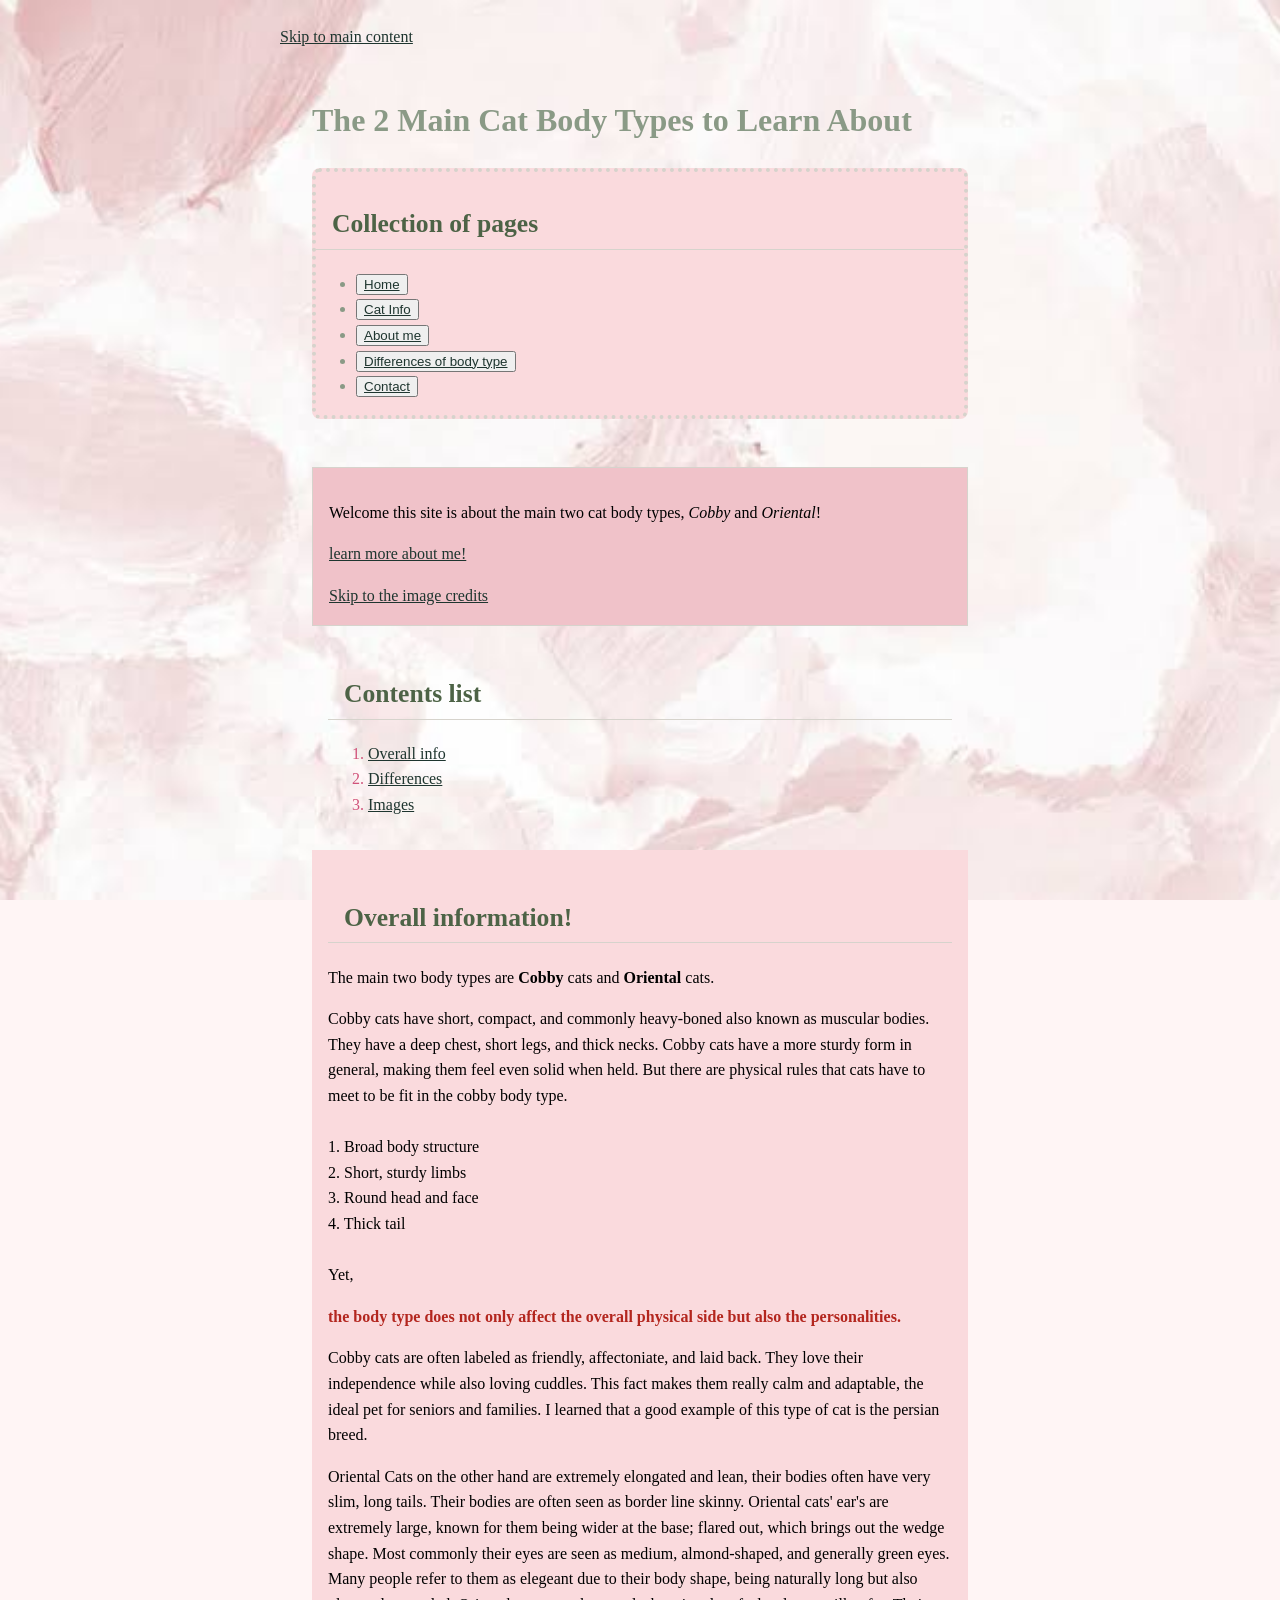
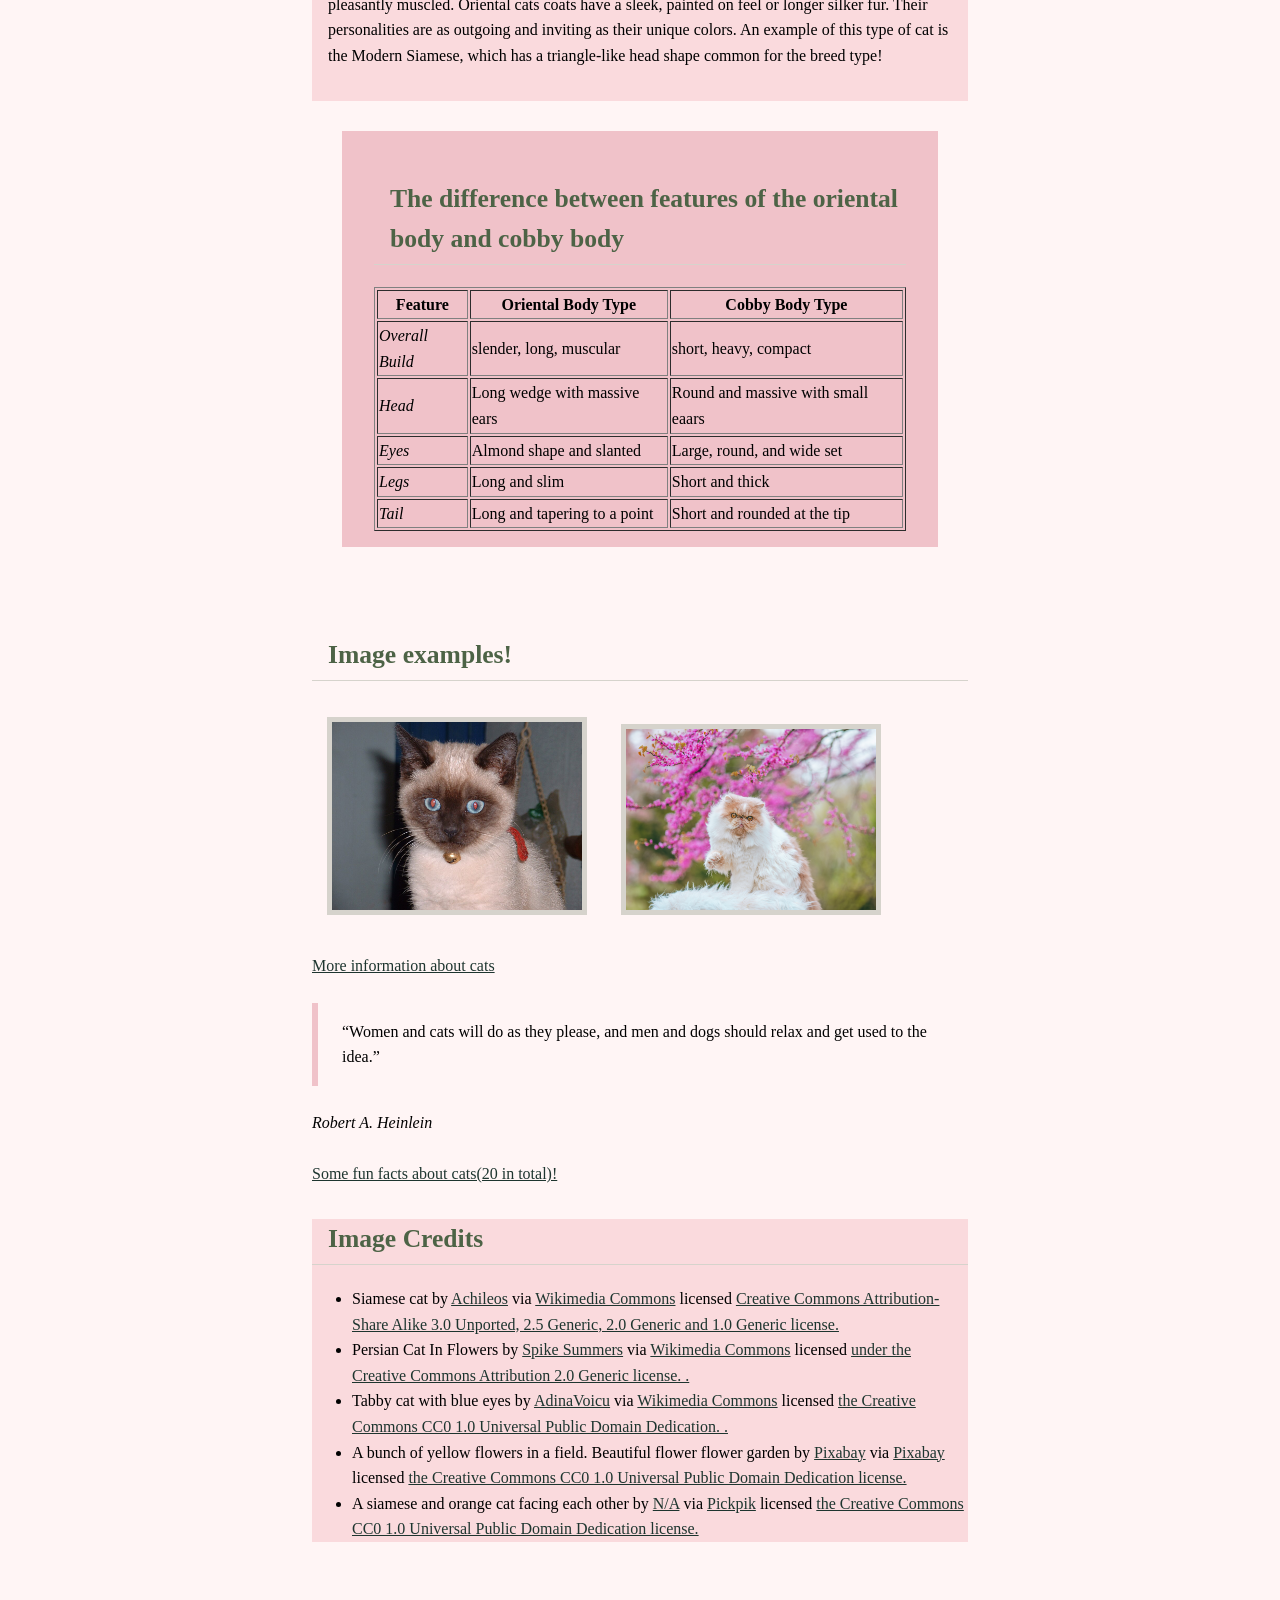
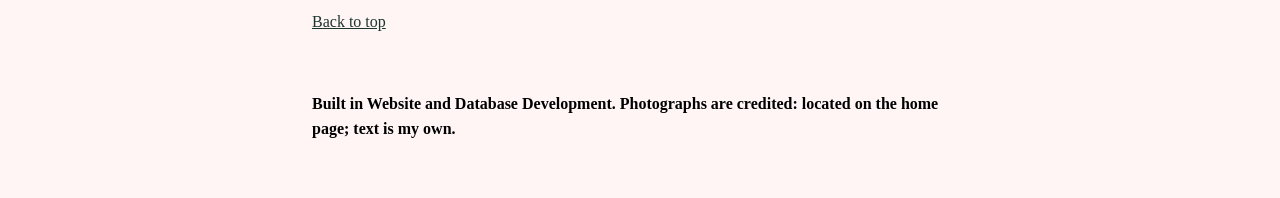
==== index.html @ 4e887dbf "U2 L03 - Build Weeks" ====
<!DOCTYPE html>
<html lang="en">

<head>
    <!-- Welcome to my page about cats!!-->
    <meta charset="UTF-8">
    <meta name="viewport" content="width=device-width, inital-scale=1.0">
    <meta name="descripton" content="Information about the two main body types of cat">
    <title>Cat Body Types</title>
    <link rel="icon" href="images/favicon.png">
    <link rel="stylesheet" href="style.css">

</head>

<body>
    <a class="skip-link" href="#mainInfo">Skip to main content</a>

    <!-- There are two main body types that different types of cats come from  -->
    <header>
        <h1>The 2 Main Cat Body Types to Learn About</h1>
        <section class="navLinks">
            <nav>
                <h2>Collection of pages</h2>
                <ul>
                    <li><button type="index"><a href="index.html">Home</a></button></li>
                    <li><button type="catInfo"><a href="catsInfo.html">Cat Info</a></button></li>
                    <li><button type="aboutMe"><a href="about.html">About me</a></button></li>
                    <li><button type="difBody"><a href="body-type.html">Differences of body type</a></button></li>
                    <li><button type="contact"><a href="contact.html">Contact</a></button></li>



                </ul>
            </nav>
        </section>
    </header>

    <main>

        <div class="intro">
            <p>Welcome this site is about the main two cat body types, <em>Cobby</em> and <em>Oriental</em>!</p>
            <p> <a href="about.html">learn more about me!</a></p>
            <a href="#credits">Skip to the image credits</a>
        </div>

<section id="contentList">
        <h2>Contents list</h2>
        <ol>
            <li><a href="#mainInfo">Overall info</a></li>
            <li><a href="#tableInfo">Differences</a></li>
            <li><a href="#images">Images</a></li>



        </ol>
</section>


        <!-- More information about the breeds-->
        <section id="mainInfo">
            <h2>Overall information!</h2>
            <p>The main two body types are <strong>Cobby</strong> cats and <strong>Oriental</strong> cats. </p>
            <p><span>Cobby cats have short, compact, and commonly heavy-boned also known as muscular bodies. </span>
                They
                have a deep chest,
                short legs, and thick necks. Cobby cats have a more sturdy form in general, making them feel even
                solid when
                held. But there are physical rules that cats have to meet to be fit in the cobby body type.
                <br><br> 1. Broad body structure <br> 2. Short, sturdy limbs <br> 3. Round head and face <br> 4.
                Thick tail
                <br>
                <br>
                Yet,
            <p class="warning">the body type does not only affect the overall physical side but also the personalities.
            </p>
            </class> Cobby
            cats are
            often labeled as friendly, affectoniate, and laid back. They love their independence while also
            loving
            cuddles.
            This fact makes them really calm and adaptable, the ideal pet for seniors and families. I learned
            that a
            good
            example of this type of cat is the persian breed.
            </p>
            <p>Oriental Cats on the other hand are extremely elongated and lean, their bodies often have very slim,
                long
                tails.
                Their bodies are often seen as border line skinny. Oriental cats' ear's are extremely large, known
                for them
                being wider at the base; flared out, which brings out the wedge shape. Most commonly their eyes are
                seen as
                medium, almond-shaped, and generally green eyes. Many people refer to them as elegeant due to their
                body
                shape,
                being naturally long but also pleasantly muscled. Oriental cats coats have a sleek, painted on feel
                or
                longer
                silker fur. Their personalities are as outgoing and inviting as their unique colors.
                An example of this type of cat is the Modern
                Siamese, which has a triangle-like head shape common for the breed type!</p>
        </section>


        <!--Tables-->
        <section id="tableInfo">
            <h2>The difference between features of the oriental body and cobby body</h2>
            <table border="1">
                <thead>
                    <tr>
                        <th>Feature</th>
                        <th>Oriental Body Type</th>
                        <th>Cobby Body Type</th>
                    </tr>
                </thead>
                <tbody>
                    <tr>
                        <td><em>Overall Build</em></td>
                        <td>slender, long, muscular</td>
                        <td>short, heavy, compact</td>
                    </tr>
                    <tr>
                        <td><em>Head</em></td>
                        <td>Long wedge with massive ears</td>
                        <td>Round and massive with small eaars</td>
                    </tr>
                    <tr>
                        <td><em>Eyes</em></td>
                        <td>Almond shape and slanted </td>
                        <td>Large, round, and wide set</td>
                    </tr>
                    <tr>
                        <td><em>Legs</em></td>
                        <td>Long and slim</td>
                        <td>Short and thick</td>
                    </tr>
                    <tr>
                        <td><em>Tail</em></td>
                        <td>Long and tapering to a point</td>
                        <td>Short and rounded at the tip</td>
                    </tr>
                </tbody>
            </table>
        </section>
        <br>


        <section id="images">
            <h2>Image examples!</h2>
            <img src="images/Siamese_cat.JPG" alt="siamese cat" width="250">
            <img src="images/Persian_Cat_In_Flowers_(50434591271).jpg"
                alt="white/tan persian cat sitting with flowers behind it." width="250">
        </section>


        <p><a href="catsInfo.html">More information about cats</a></p>
        
        <blockquote cite="https://www.goodreads.com/quotes/tag/cats">
            “Women and cats will do as they please, and men and dogs should relax and get used to the idea.”
        </blockquote>

        <cite>Robert A. Heinlein</cite>

        <br>
        <br>

        <a href="https://www.thedrakecenter.com/services/cats/blog/20-amazing-facts-about-cats" target="_blank">
            Some fun facts about cats(20 in total)! </a>


        <section id="credits">
            <h2> Image Credits </h2>
            <ul>
                <li> Siamese cat by
                    <a href="https://commons.wikimedia.org/wiki/User:Achileos"> Achileos</a>
                    via <a href="https://commons.wikimedia.org/wiki/File:Siamese_cat.JPG">Wikimedia Commons</a>
                    licensed <a href="https://en.wikipedia.org/wiki/en:Creative_Commons"> Creative Commons
                        Attribution-Share
                        Alike 3.0 Unported, 2.5 Generic, 2.0 Generic and 1.0 Generic license.</a>
                </li>
                <li> Persian Cat In Flowers by
                    <a href="https://www.flickr.com/people/161894595@N03"> Spike Summers</a>
                    via <a
                        href="https://commons.wikimedia.org/wiki/File:Persian_Cat_In_Flowers_%2850434591271%29.jpg">Wikimedia
                        Commons</a>
                    licensed <a href="https://creativecommons.org/licenses/by/2.0/deed.en"> under the Creative
                        Commons
                        Attribution 2.0 Generic license.
                        .</a>
                </li>
                <li> Tabby cat with blue eyes by
                    <a href="https://pixabay.com/en/users/AdinaVoicu-485024/"> AdinaVoicu</a>
                    via <a href="https://commons.wikimedia.org/wiki/File:Tabby_cat_with_blue_eyes-3336579.jpg">Wikimedia
                        Commons</a>
                    licensed <a href="https://creativecommons.org/publicdomain/zero/1.0/deed.en"> the Creative
                        Commons
                        CC0
                        1.0
                        Universal Public Domain Dedication.
                        .</a>
                </li>
                <li> A bunch of yellow flowers in a field. Beautiful flower flower garden by
                    <a href="https://pixabay.com/"> Pixabay</a>
                    via <a href="https://picryl.com/media/beautiful-flowers-flower-flower-garden-3ff792">Pixabay</a>
                    licensed <a href="https://creativecommons.org/publicdomain/zero/1.0/deed.en"> the Creative
                        Commons
                        CC0
                        1.0
                        Universal Public Domain Dedication license.
                    </a>
                </li>
                <li> A siamese and orange cat facing each other
                    by <a href="https://www.pickpik.com/cat-siamese-cat-red-mackerel-tabby-red-cat-fight-play-126027">N/A</a> via <a href="https://www.pickpik.com/">Pickpik</a> licensed <a href="https://creativecommons.org/publicdomain/zero/1.0/deed.en">the Creative
                        Commons
                        CC0
                        1.0
                        Universal Public Domain Dedication license.</a>

                </li>
            </ul>
        </section>

        <br>
        <br>
        <a href="#top">Back to top</a>



    </main>


    <footer>

        <p>Built in Website and Database Development. Photographs are credited: located on the home page; text is my
            own.
        </p>


    </footer>
</body>

</html>
---- style.css ----
/* ============================================================
   U2 L1 — the first stylesheet.
   ONE file. Every page links to it. Change a rule here and all
   four pages change at once — that is the whole argument for an
   EXTERNAL stylesheet over writing style="" on every element.
   ============================================================ */

/* --- element selector: every <body> on the site --- */


/* Palette */
:root {
    --dark: #F0C2C9;
    /* intros + extra info like tables*/
    --light: #FADADD;
    /* main sections, nav links, credits */
    --background: #FFF5F5;

    --line: #d6d3cc;

    --text:#253D31;

    --bigTop: #8A9A86; /* main topic headings*/

    --medTop: #4D6346; /* Sub topics headings */

    --litTop:#3B4E38; /* topics inside of sub topics or unrelated information */

    --link: #1E352F;

    --def: #A3485E; /* used for definition titles */

    --warning: #b3261e;  /* used only for warnings */

    --navLink: #8A9A86; /* used for text in the navlink section*/

    --topList: #964B61; /* used for list titles */

    --quotes: #C21E56; /* used for quotes */

    --content: #D0527A; /* used in content lists */
}

body {
    font-family: "Cormorant Garamond", Garamond, "Times New Roman", serif;
    line-height: 1.6;
    color: var(var(--text));
    background-color: var(--background);
    margin: 0 auto;
    max-width: 45rem;
    padding: 1.5rem;

}

h1 {
    font-size: 2rem;
    color: var(--bigTop);
    font-family: "Parisienne", "Great Vibes", cursive;
    line-height: 1.6;

}

h2 {
    font-size: 1.6rem;
    color: var(--medTop);
    font-family: "Parisienne", "Great Vibes", cursive;
    line-height: 1.6;
    border-bottom: 1px solid var(--line); /* under every heading*/
    margin-top: 2rem; 
    padding-left: 1rem;
    padding-bottom: .25rem;

}

h3 {
    font-size: 1.4rem;
    color: var(--litTop);
    border-bottom: 1px solid var(--line);
    line-height: 1.6;
    font-family: "Parisienne", "Great Vibes", cursive;

}

a {
    color: var(--link);
}

dt {
    color: var(--def);
    font-weight: bold;
}



body {
    background-color: var(--background);
    background-image: url(images/pink\ white.jpg);
    background-repeat: no-repeat;
    background-position: center top;
    background-size: cover;
    background-attachment: fixed;
    margin: 0 auto;
    padding: 1.5rem;
}

footer {
    font-weight: bolder;
    padding: 1rem 2rem;
}

main {
    padding: 1.5rem 2rem;
}

header {

    padding: 1.5rem 2rem;
}

blockquote{
    border-left: 6px solid var(--dark); /* one side only */
    margin: 1.5rem 0; 
    padding: 1rem 1.5rem;
}

img{
   border: 5px solid var(--line);
   margin: 15px;
}

/* --- CLASS selector. The dot means "any element with class=intro".
       We put class="intro" on that div back in L8, for exactly this. --- */
.intro {
    background-color: var(--dark);
    padding: 1rem;
    border: 1px solid var(--line); /* width style color */


}

/* --- another class, already on the page since L8 --- */
.warning {
    color: var(--warning);
    font-weight: bold;
}

.navLinks {
    background-color: var(--light);
    color: var(--navLink);
    border: 4px dotted var(--line);
    border-radius: 8px;
    margin: 0; 
    padding: 0;

}

.listTitle {
    color: var(--topList);
}

#mainInfo {

    background-color: var(--light);
    padding: 1rem;

}

#tableInfo {
    background-color: var(--dark);
    padding: 1rem 2rem;
    margin: 30px;

}

#credits {
    background-color: var(--light);
}

#quote {
    padding: 1rem;
    color: var(--quotes);
}

#contentList {
    padding: 1rem;
    color: var(--content);
}
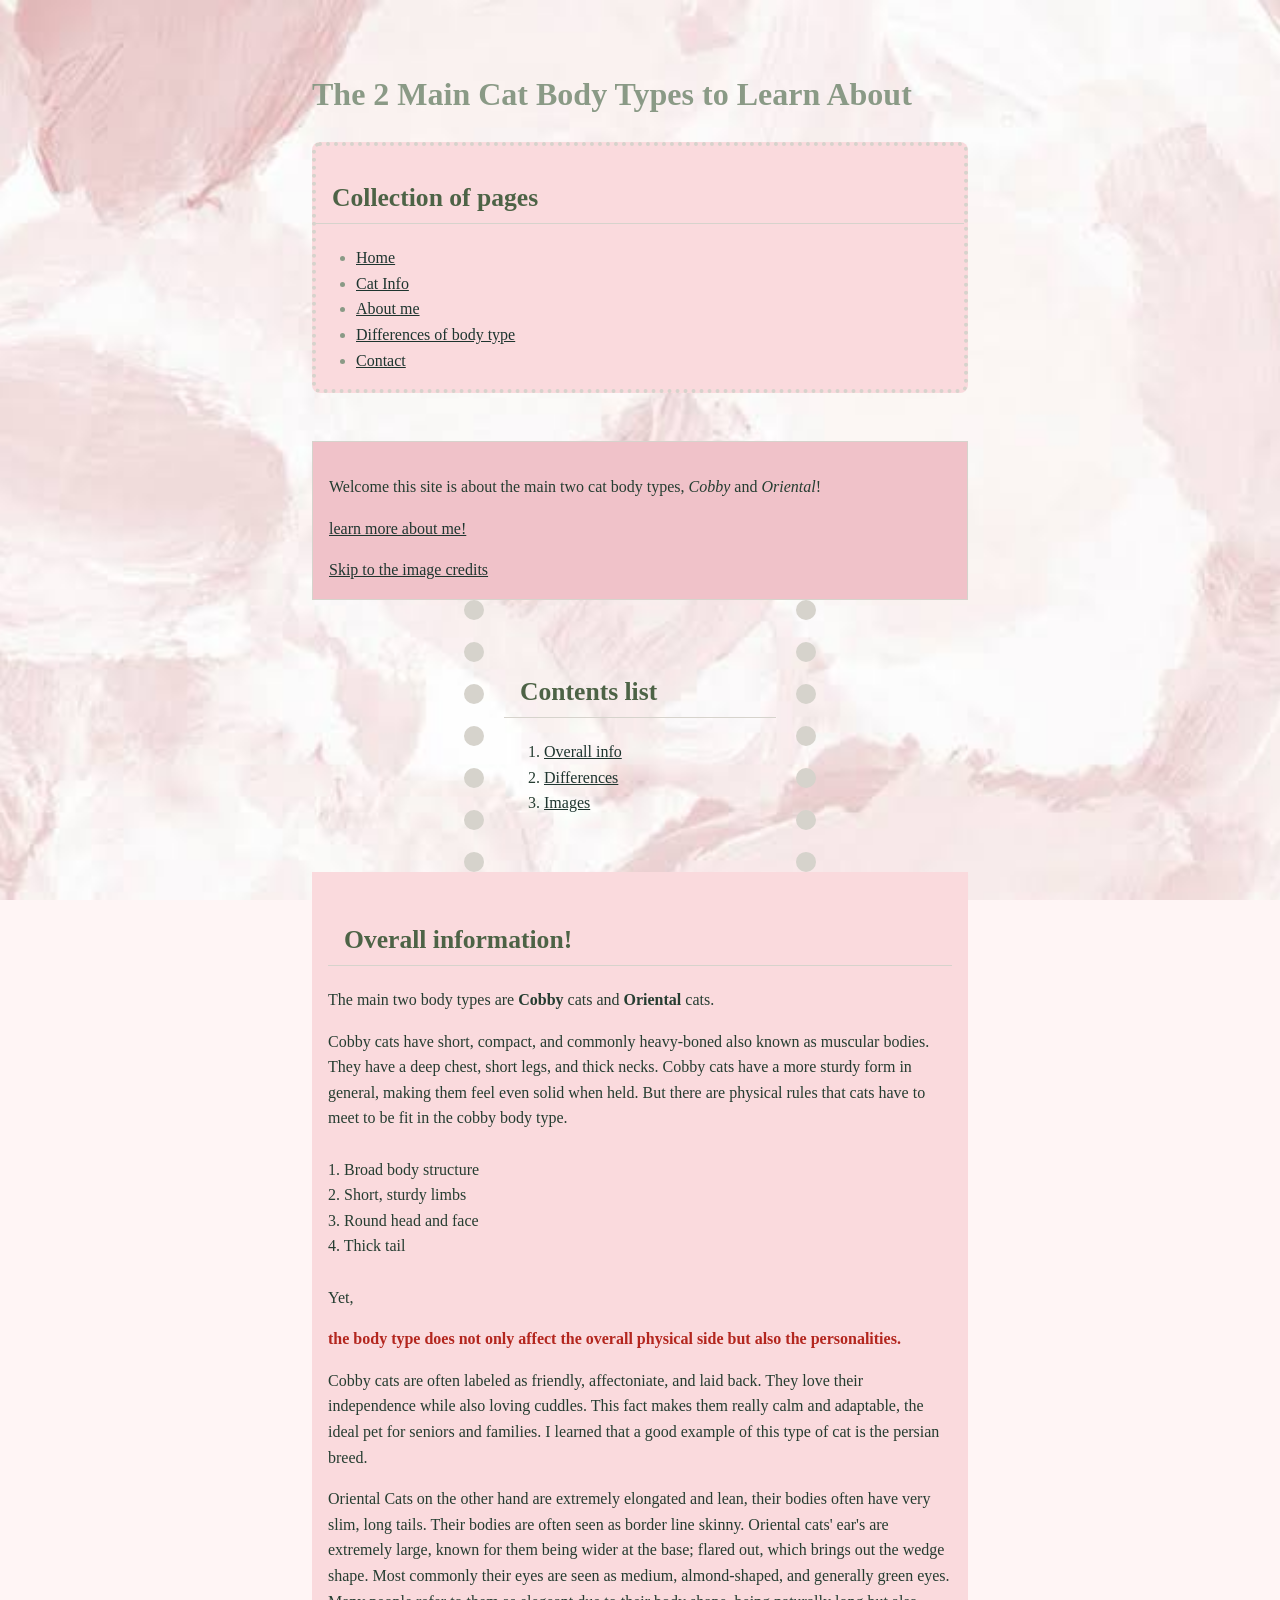
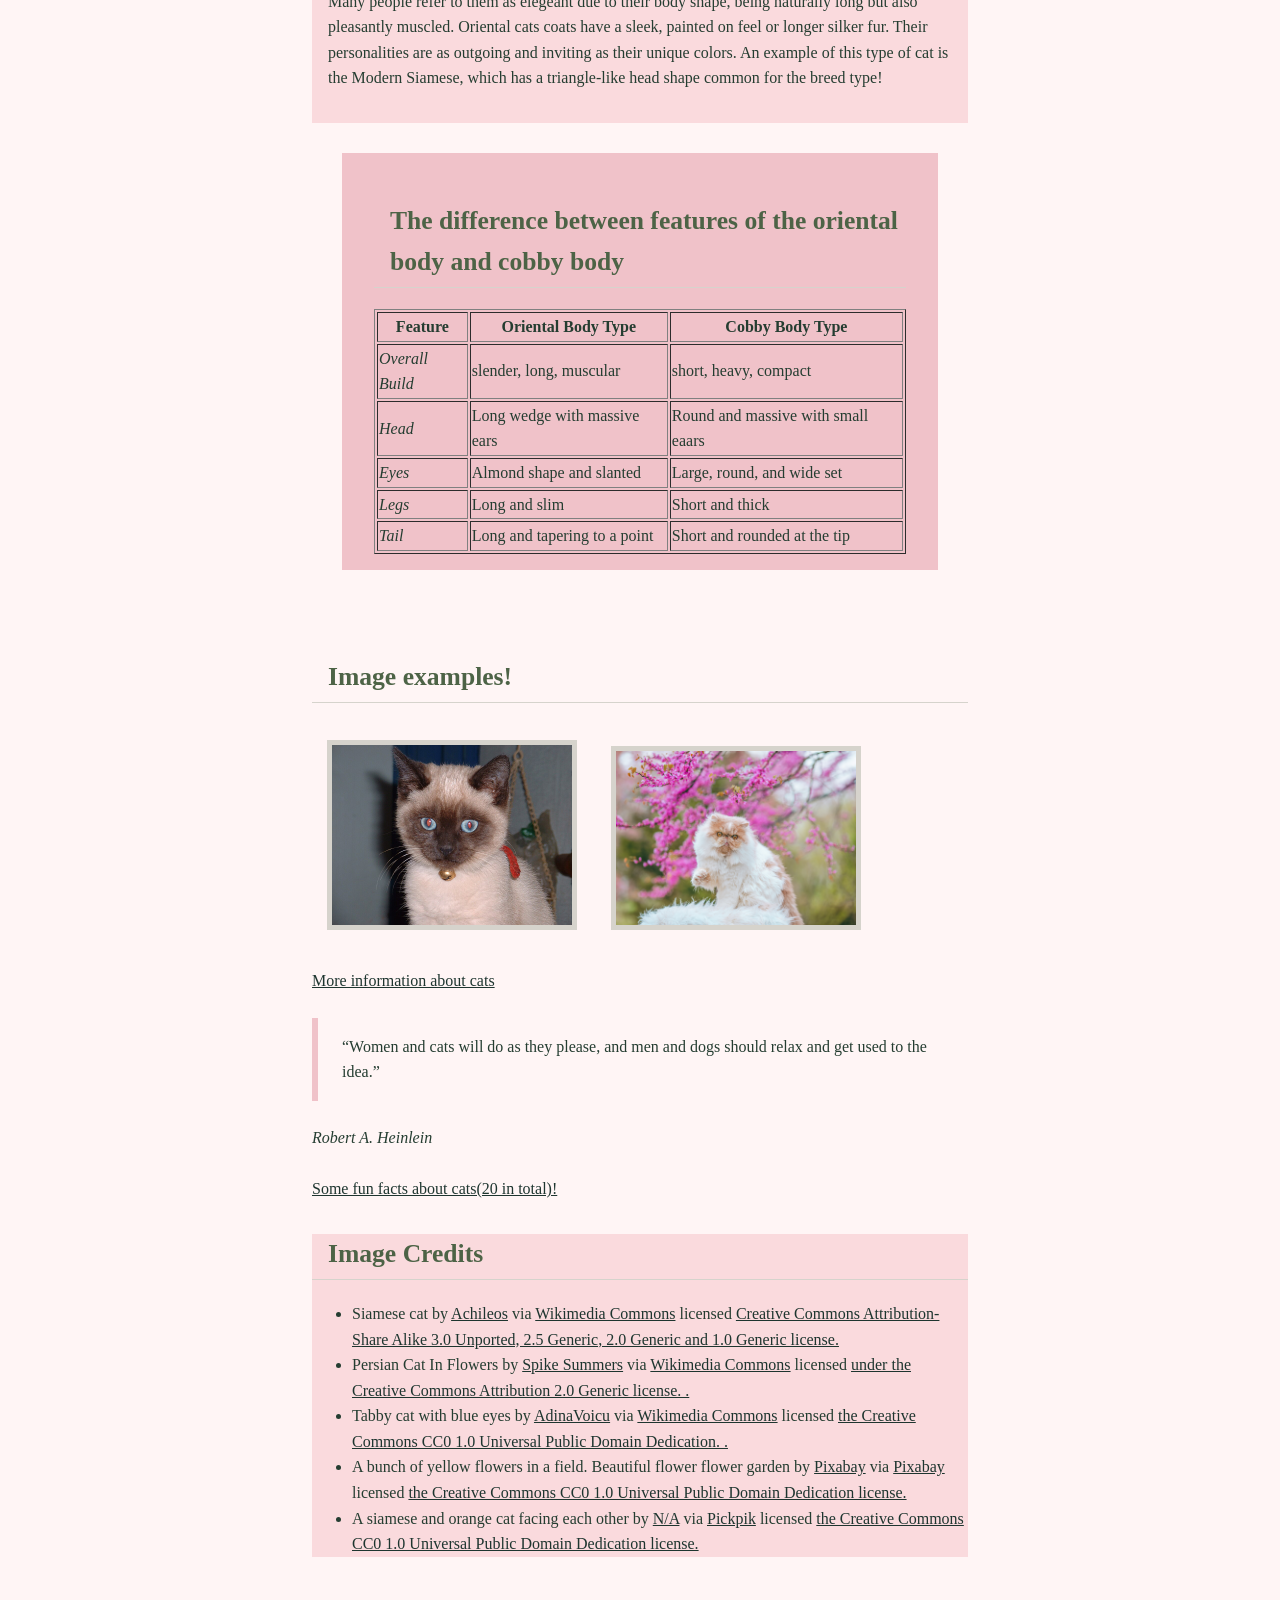
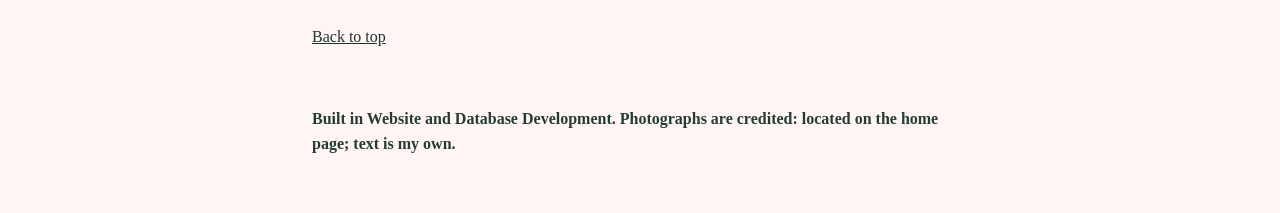
==== commit 1ab078d8: "Site_P1_CP2_WeeksF" ====
--- a/index.html
+++ b/index.html
@@ -13,20 +13,20 @@
 </head>
 
 <body>
-    <a class="skip-link" href="#mainInfo">Skip to main content</a>
 
     <!-- There are two main body types that different types of cats come from  -->
     <header>
+         <a class="skip-link" href="#mainInfo">Skip to main content</a>
         <h1>The 2 Main Cat Body Types to Learn About</h1>
         <section class="navLinks">
             <nav>
                 <h2>Collection of pages</h2>
                 <ul>
-                    <li><button type="index"><a href="index.html">Home</a></button></li>
-                    <li><button type="catInfo"><a href="catsInfo.html">Cat Info</a></button></li>
-                    <li><button type="aboutMe"><a href="about.html">About me</a></button></li>
-                    <li><button type="difBody"><a href="body-type.html">Differences of body type</a></button></li>
-                    <li><button type="contact"><a href="contact.html">Contact</a></button></li>
+                    <li><a href="index.html">Home</a></li>
+                    <li><a href="catsInfo.html">Cat Info</a></li>
+                    <li><a href="about.html">About me</a></li>
+                    <li><a href="body-type.html">Differences of body type</a></li>
+                    <li><a href="contact.html">Contact</a></li>
 
 
 
@@ -43,7 +43,7 @@
             <a href="#credits">Skip to the image credits</a>
         </div>
 
-<section id="contentList">
+<section class="contents">
         <h2>Contents list</h2>
         <ol>
             <li><a href="#mainInfo">Overall info</a></li>
--- a/style.css
+++ b/style.css
@@ -6,7 +6,9 @@
    ============================================================ */
 
 /* --- element selector: every <body> on the site --- */
-
+* {
+    box-sizing: border-box;
+}
 
 /* Palette */
 :root {
@@ -18,33 +20,42 @@
 
     --line: #d6d3cc;
 
-    --text:#253D31;
-
-    --bigTop: #8A9A86; /* main topic headings*/
-
-    --medTop: #4D6346; /* Sub topics headings */
-
-    --litTop:#3B4E38; /* topics inside of sub topics or unrelated information */
+    --text: #253D31;
+
+    --bigTop: #8A9A86;
+    /* main topic headings*/
+
+    --medTop: #4D6346;
+    /* Sub topics headings */
+
+    --litTop: #3B4E38;
+    /* topics inside of sub topics or unrelated information */
 
     --link: #1E352F;
 
-    --def: #A3485E; /* used for definition titles */
-
-    --warning: #b3261e;  /* used only for warnings */
-
-    --navLink: #8A9A86; /* used for text in the navlink section*/
-
-    --topList: #964B61; /* used for list titles */
-
-    --quotes: #C21E56; /* used for quotes */
-
-    --content: #D0527A; /* used in content lists */
+    --def: #A3485E;
+    /* used for definition titles */
+
+    --warning: #b3261e;
+    /* used only for warnings */
+
+    --navLink: #8A9A86;
+    /* used for text in the navlink section*/
+
+    --topList: #964B61;
+    /* used for list titles */
+
+    --quotes: #C21E56;
+    /* used for quotes */
+
+    --content: #D0527A;
+    /* used in content lists */
 }
 
 body {
     font-family: "Cormorant Garamond", Garamond, "Times New Roman", serif;
     line-height: 1.6;
-    color: var(var(--text));
+    color: var(--text);
     background-color: var(--background);
     margin: 0 auto;
     max-width: 45rem;
@@ -65,8 +76,9 @@
     color: var(--medTop);
     font-family: "Parisienne", "Great Vibes", cursive;
     line-height: 1.6;
-    border-bottom: 1px solid var(--line); /* under every heading*/
-    margin-top: 2rem; 
+    border-bottom: 1px solid var(--line);
+    /* under every heading*/
+    margin-top: 2rem;
     padding-left: 1rem;
     padding-bottom: .25rem;
 
@@ -99,8 +111,10 @@
     background-position: center top;
     background-size: cover;
     background-attachment: fixed;
-    margin: 0 auto;
+    margin: 0 auto; /* centering! */
     padding: 1.5rem;
+    max-width: 48rem;
+
 }
 
 footer {
@@ -117,25 +131,73 @@
     padding: 1.5rem 2rem;
 }
 
-blockquote{
-    border-left: 6px solid var(--dark); /* one side only */
-    margin: 1.5rem 0; 
+blockquote {
+    border-left: 6px solid var(--dark);
+    /* one side only */
+    margin: 1.5rem 0;
     padding: 1rem 1.5rem;
 }
 
-img{
-   border: 5px solid var(--line);
-   margin: 15px;
+img {
+    border: 5px solid var(--line);
+    margin: 15px;
+    max-width: 100%;
+    height: auto; 
+}
+
+iframe {
+    max-width: 100%;
+}
+
+/* --- OUTLINE is where Tab is. It draws outside the box and takes no
+       space. Never remove it without replacing it with something visible. --- */
+a:focus,
+button:focus,
+input:focus,
+select:focus,
+textarea:focus {
+    outline: 3px solid var(--navLink);
+    outline-offset: 2px;
 }
 
 /* --- CLASS selector. The dot means "any element with class=intro".
        We put class="intro" on that div back in L8, for exactly this. --- */
+
+/* --- the skip link, now that Tab means something. It sits off-screen
+       until a keyboard user tabs to it, then appears at the top of the
+       page. Nothing else on the site is positioned. --- */
+
+.skip-link {
+    position: absolute;
+    top: 1rem;
+    left: -9999px;
+    background-color: var(--dark);
+    color: var(--text);
+    padding: .5rem 1rem;
+}
+
+.skip-link:focus {
+    left: 1rem;
+}
+
+
 .intro {
     background-color: var(--dark);
     padding: 1rem;
-    border: 1px solid var(--line); /* width style color */
-
-
+    border: 1px solid var(--line);
+    /* width style color */
+
+
+}
+
+.contents{
+   padding: 40px 20px; 
+   max-width: 22rem;
+   border: 2cap dotted var(--line);
+   border-bottom: 1rem;
+   border-top: 1rem;
+   margin: 0 auto;
+  
 }
 
 /* --- another class, already on the page since L8 --- */
@@ -149,7 +211,7 @@
     color: var(--navLink);
     border: 4px dotted var(--line);
     border-radius: 8px;
-    margin: 0; 
+    margin: 0;
     padding: 0;
 
 }
@@ -181,7 +243,3 @@
     color: var(--quotes);
 }
 
-#contentList {
-    padding: 1rem;
-    color: var(--content);
-}
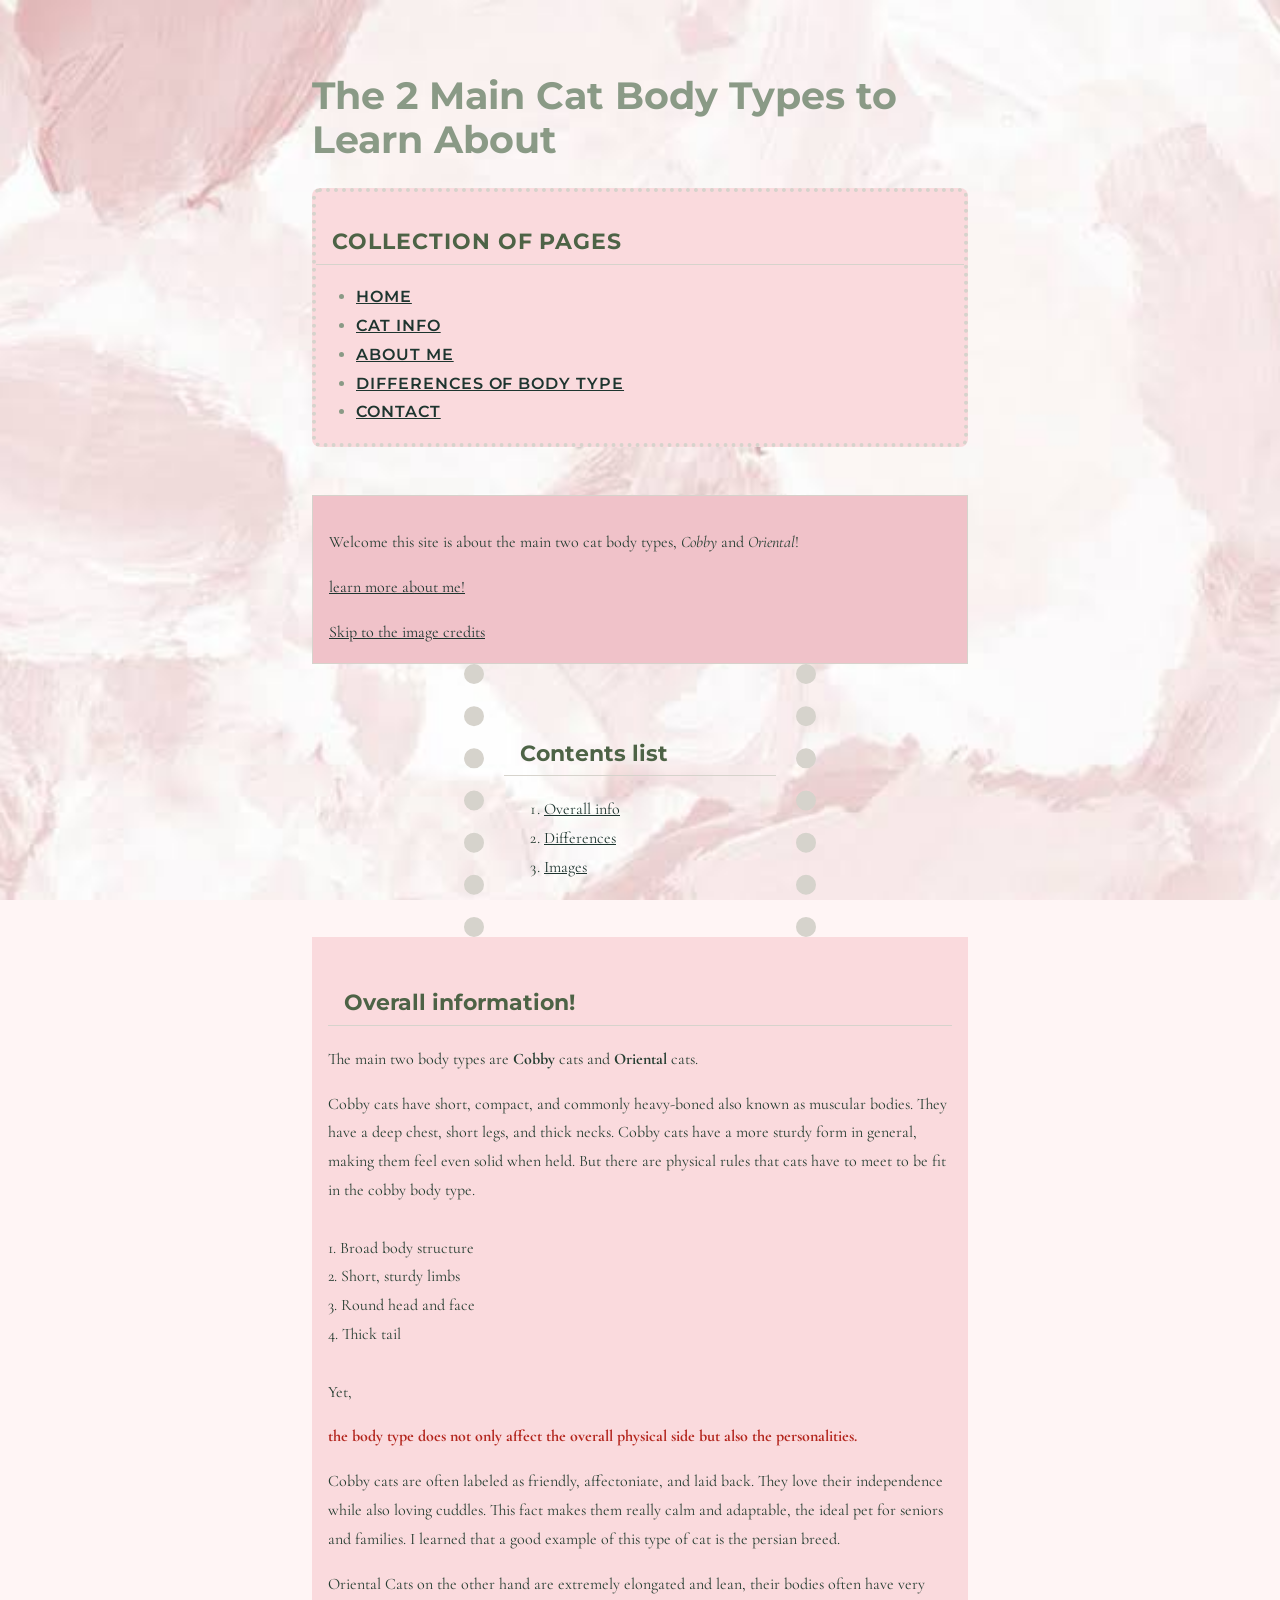
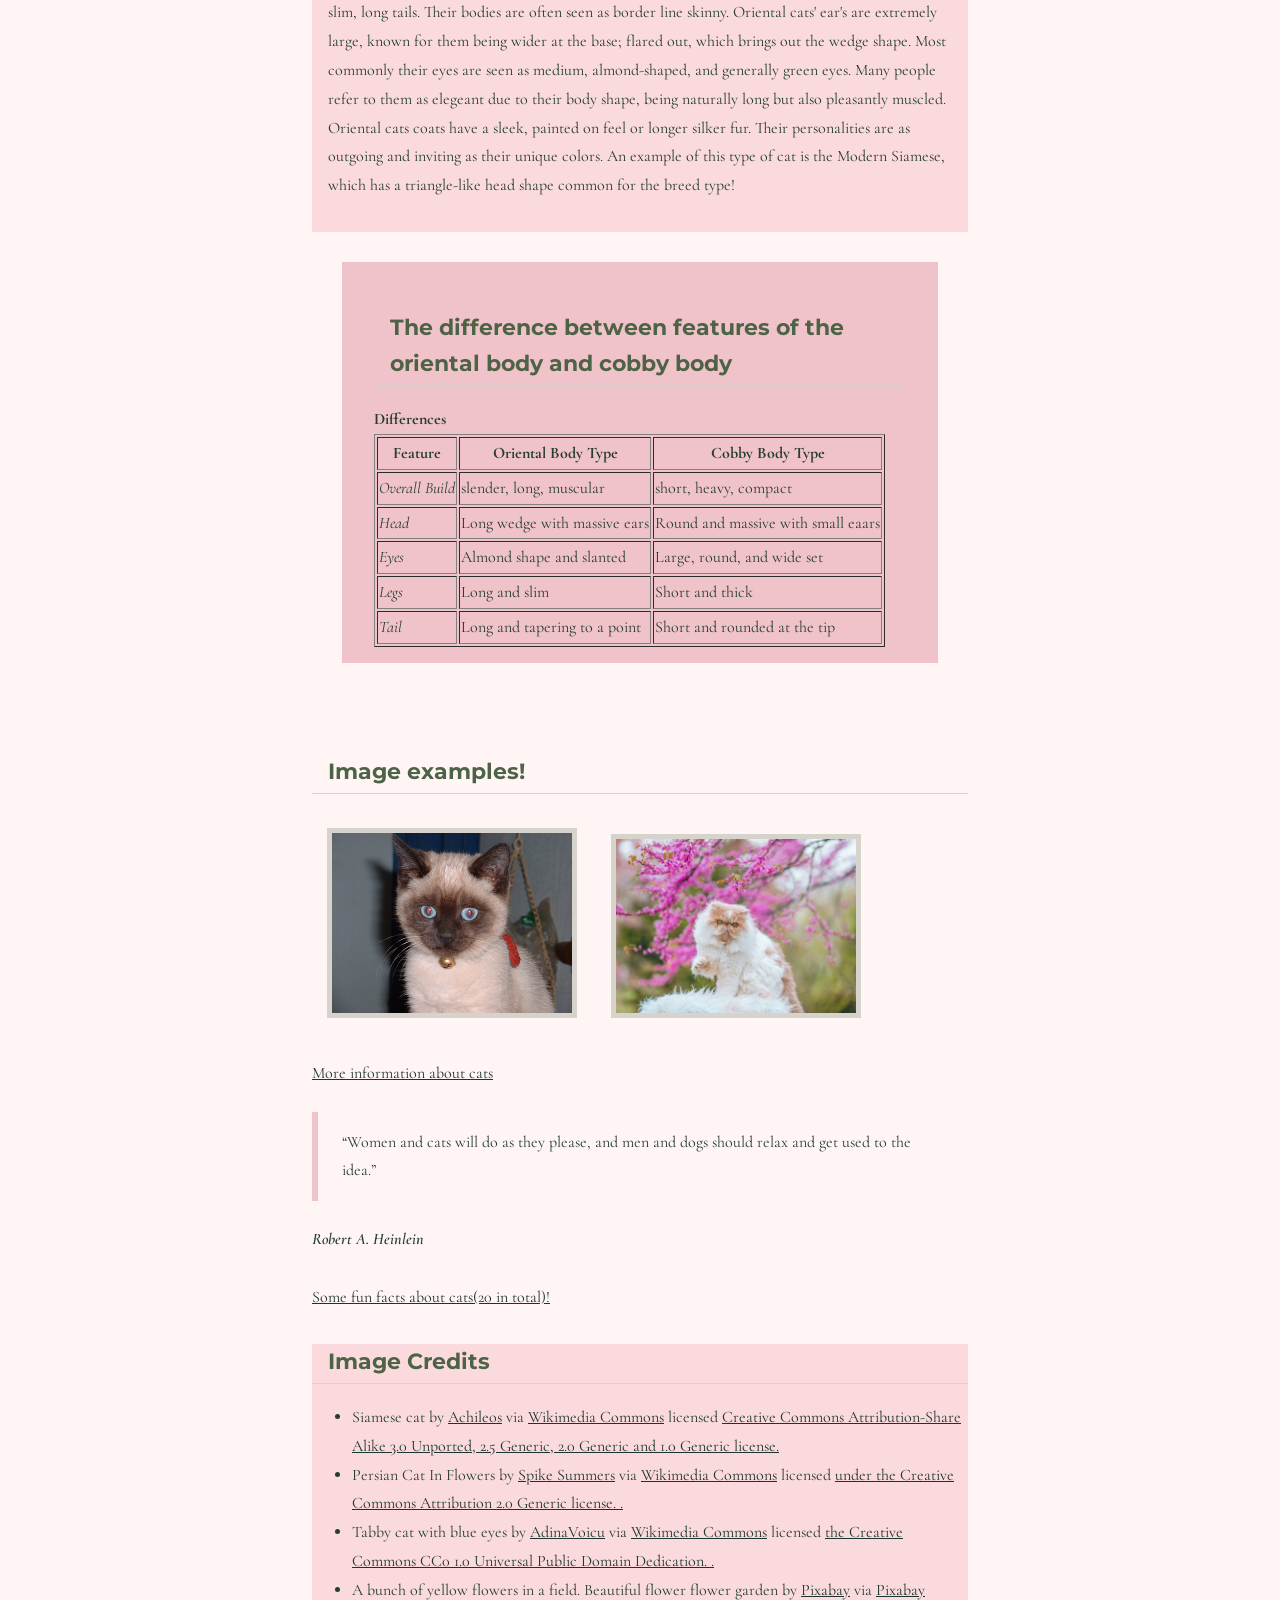
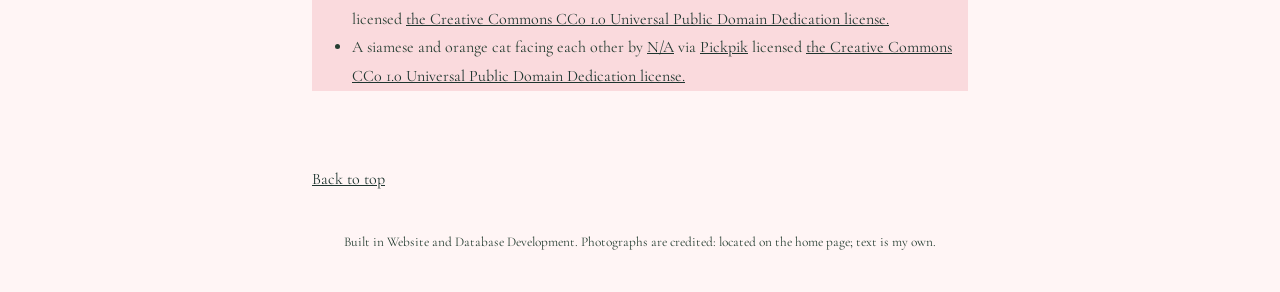
==== commit b002ae83: "U2 L05 - Build Weeks" ====
--- a/index.html
+++ b/index.html
@@ -7,7 +7,6 @@
     <meta name="viewport" content="width=device-width, inital-scale=1.0">
     <meta name="descripton" content="Information about the two main body types of cat">
     <title>Cat Body Types</title>
-    <link rel="icon" href="images/favicon.png">
     <link rel="stylesheet" href="style.css">
 
 </head>
@@ -16,7 +15,7 @@
 
     <!-- There are two main body types that different types of cats come from  -->
     <header>
-         <a class="skip-link" href="#mainInfo">Skip to main content</a>
+        <a class="skip-link" href="#mainInfo">Skip to main content</a>
         <h1>The 2 Main Cat Body Types to Learn About</h1>
         <section class="navLinks">
             <nav>
@@ -43,17 +42,17 @@
             <a href="#credits">Skip to the image credits</a>
         </div>
 
-<section class="contents">
-        <h2>Contents list</h2>
-        <ol>
-            <li><a href="#mainInfo">Overall info</a></li>
-            <li><a href="#tableInfo">Differences</a></li>
-            <li><a href="#images">Images</a></li>
-
-
-
-        </ol>
-</section>
+        <section class="contents">
+            <h2>Contents list</h2>
+            <ol>
+                <li><a href="#mainInfo">Overall info</a></li>
+                <li><a href="#tableInfo">Differences</a></li>
+                <li><a href="#images">Images</a></li>
+
+
+
+            </ol>
+        </section>
 
 
         <!-- More information about the breeds-->
@@ -106,6 +105,7 @@
         <section id="tableInfo">
             <h2>The difference between features of the oriental body and cobby body</h2>
             <table border="1">
+                <caption>Differences</caption>
                 <thead>
                     <tr>
                         <th>Feature</th>
@@ -154,7 +154,7 @@
 
 
         <p><a href="catsInfo.html">More information about cats</a></p>
-        
+
         <blockquote cite="https://www.goodreads.com/quotes/tag/cats">
             “Women and cats will do as they please, and men and dogs should relax and get used to the idea.”
         </blockquote>
@@ -210,7 +210,10 @@
                     </a>
                 </li>
                 <li> A siamese and orange cat facing each other
-                    by <a href="https://www.pickpik.com/cat-siamese-cat-red-mackerel-tabby-red-cat-fight-play-126027">N/A</a> via <a href="https://www.pickpik.com/">Pickpik</a> licensed <a href="https://creativecommons.org/publicdomain/zero/1.0/deed.en">the Creative
+                    by <a
+                        href="https://www.pickpik.com/cat-siamese-cat-red-mackerel-tabby-red-cat-fight-play-126027">N/A</a>
+                    via <a href="https://www.pickpik.com/">Pickpik</a> licensed <a
+                        href="https://creativecommons.org/publicdomain/zero/1.0/deed.en">the Creative
                         Commons
                         CC0
                         1.0
--- a/style.css
+++ b/style.css
@@ -6,6 +6,9 @@
    ============================================================ */
 
 /* --- element selector: every <body> on the site --- */
+
+@import url('https://fonts.googleapis.com/css2?family=Cormorant+Garamond:ital,wght@0,300..700;1,300..700&family=Montserrat:ital,wght@0,100..900;1,100..900&display=swap');
+
 * {
     box-sizing: border-box;
 }
@@ -54,7 +57,7 @@
 
 body {
     font-family: "Cormorant Garamond", Garamond, "Times New Roman", serif;
-    line-height: 1.6;
+    line-height: 1.8;
     color: var(--text);
     background-color: var(--background);
     margin: 0 auto;
@@ -64,17 +67,18 @@
 }
 
 h1 {
-    font-size: 2rem;
+    font-size: 2.4rem;
     color: var(--bigTop);
-    font-family: "Parisienne", "Great Vibes", cursive;
-    line-height: 1.6;
-
+    font-family: "Montserrat", "Parisienne", "Great Vibes", cursive;
+    line-height: 1.15;
+    letter-spacing: -0.5;
 }
 
 h2 {
-    font-size: 1.6rem;
+    font-size: 1.4rem;
     color: var(--medTop);
-    font-family: "Parisienne", "Great Vibes", cursive;
+    font-family: "Montserrat", "Parisienne", "Great Vibes", cursive;
+
     line-height: 1.6;
     border-bottom: 1px solid var(--line);
     /* under every heading*/
@@ -89,7 +93,8 @@
     color: var(--litTop);
     border-bottom: 1px solid var(--line);
     line-height: 1.6;
-    font-family: "Parisienne", "Great Vibes", cursive;
+    font-family: "Montserrat", "Parisienne", "Great Vibes", cursive;
+
 
 }
 
@@ -111,15 +116,16 @@
     background-position: center top;
     background-size: cover;
     background-attachment: fixed;
-    margin: 0 auto; /* centering! */
+    margin: 0 auto;
+    /* centering! */
     padding: 1.5rem;
     max-width: 48rem;
 
 }
 
 footer {
-    font-weight: bolder;
-    padding: 1rem 2rem;
+    font-size:smaller;
+    text-align: center;
 }
 
 main {
@@ -138,11 +144,20 @@
     padding: 1rem 1.5rem;
 }
 
+cite {
+font-weight: 600;
+
+}
+
+caption{
+    text-align: left;
+    font-weight: bold;
+}
 img {
     border: 5px solid var(--line);
     margin: 15px;
     max-width: 100%;
-    height: auto; 
+    height: auto;
 }
 
 iframe {
@@ -190,14 +205,14 @@
 
 }
 
-.contents{
-   padding: 40px 20px; 
-   max-width: 22rem;
-   border: 2cap dotted var(--line);
-   border-bottom: 1rem;
-   border-top: 1rem;
-   margin: 0 auto;
-  
+.contents {
+    padding: 40px 20px;
+    max-width: 22rem;
+    border: 2cap dotted var(--line);
+    border-bottom: 1rem;
+    border-top: 1rem;
+    margin: 0 auto;
+
 }
 
 /* --- another class, already on the page since L8 --- */
@@ -213,6 +228,14 @@
     border-radius: 8px;
     margin: 0;
     padding: 0;
+    text-transform: uppercase;
+    letter-spacing: .06em;
+    font-weight: 600;
+    text-decoration: none;
+    font-family: "Montserrat", "Parisienne", "Great Vibes", cursive;
+
+
+
 
 }
 
@@ -241,5 +264,4 @@
 #quote {
     padding: 1rem;
     color: var(--quotes);
-}
-
+}
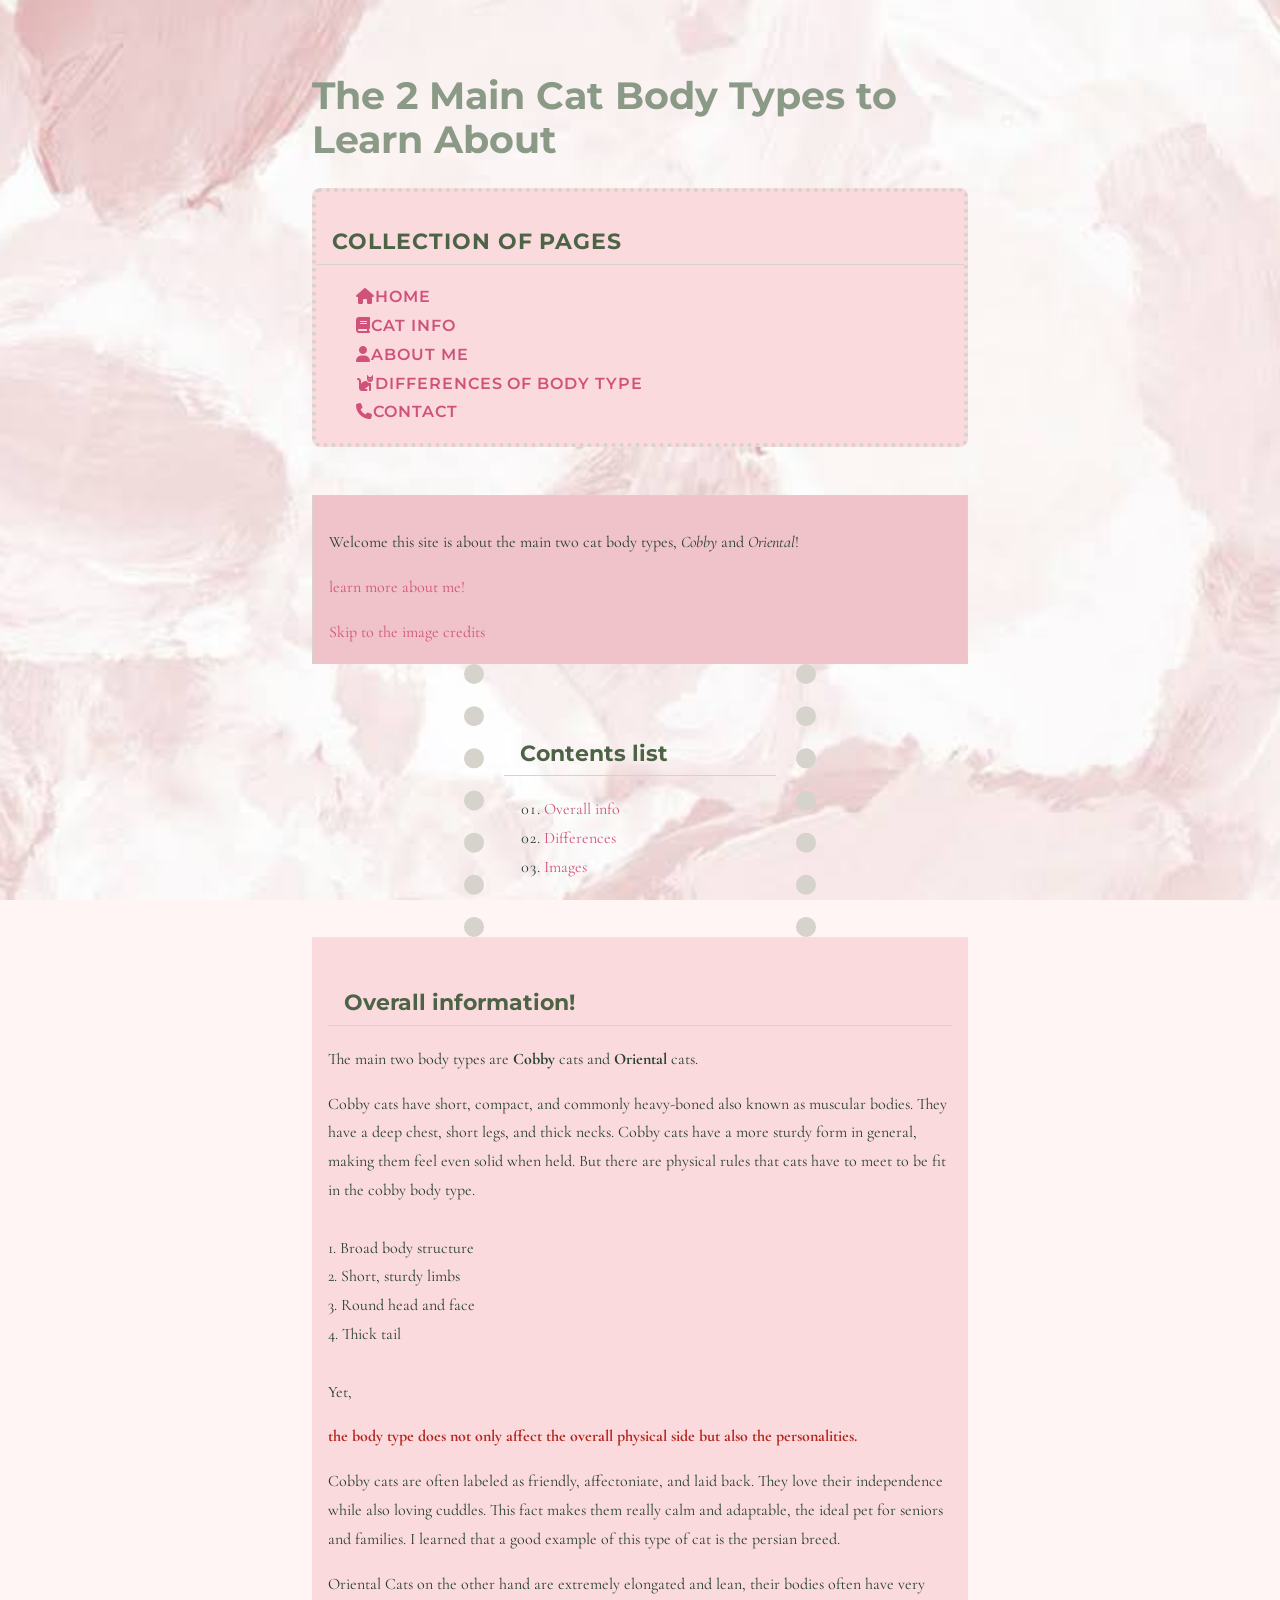
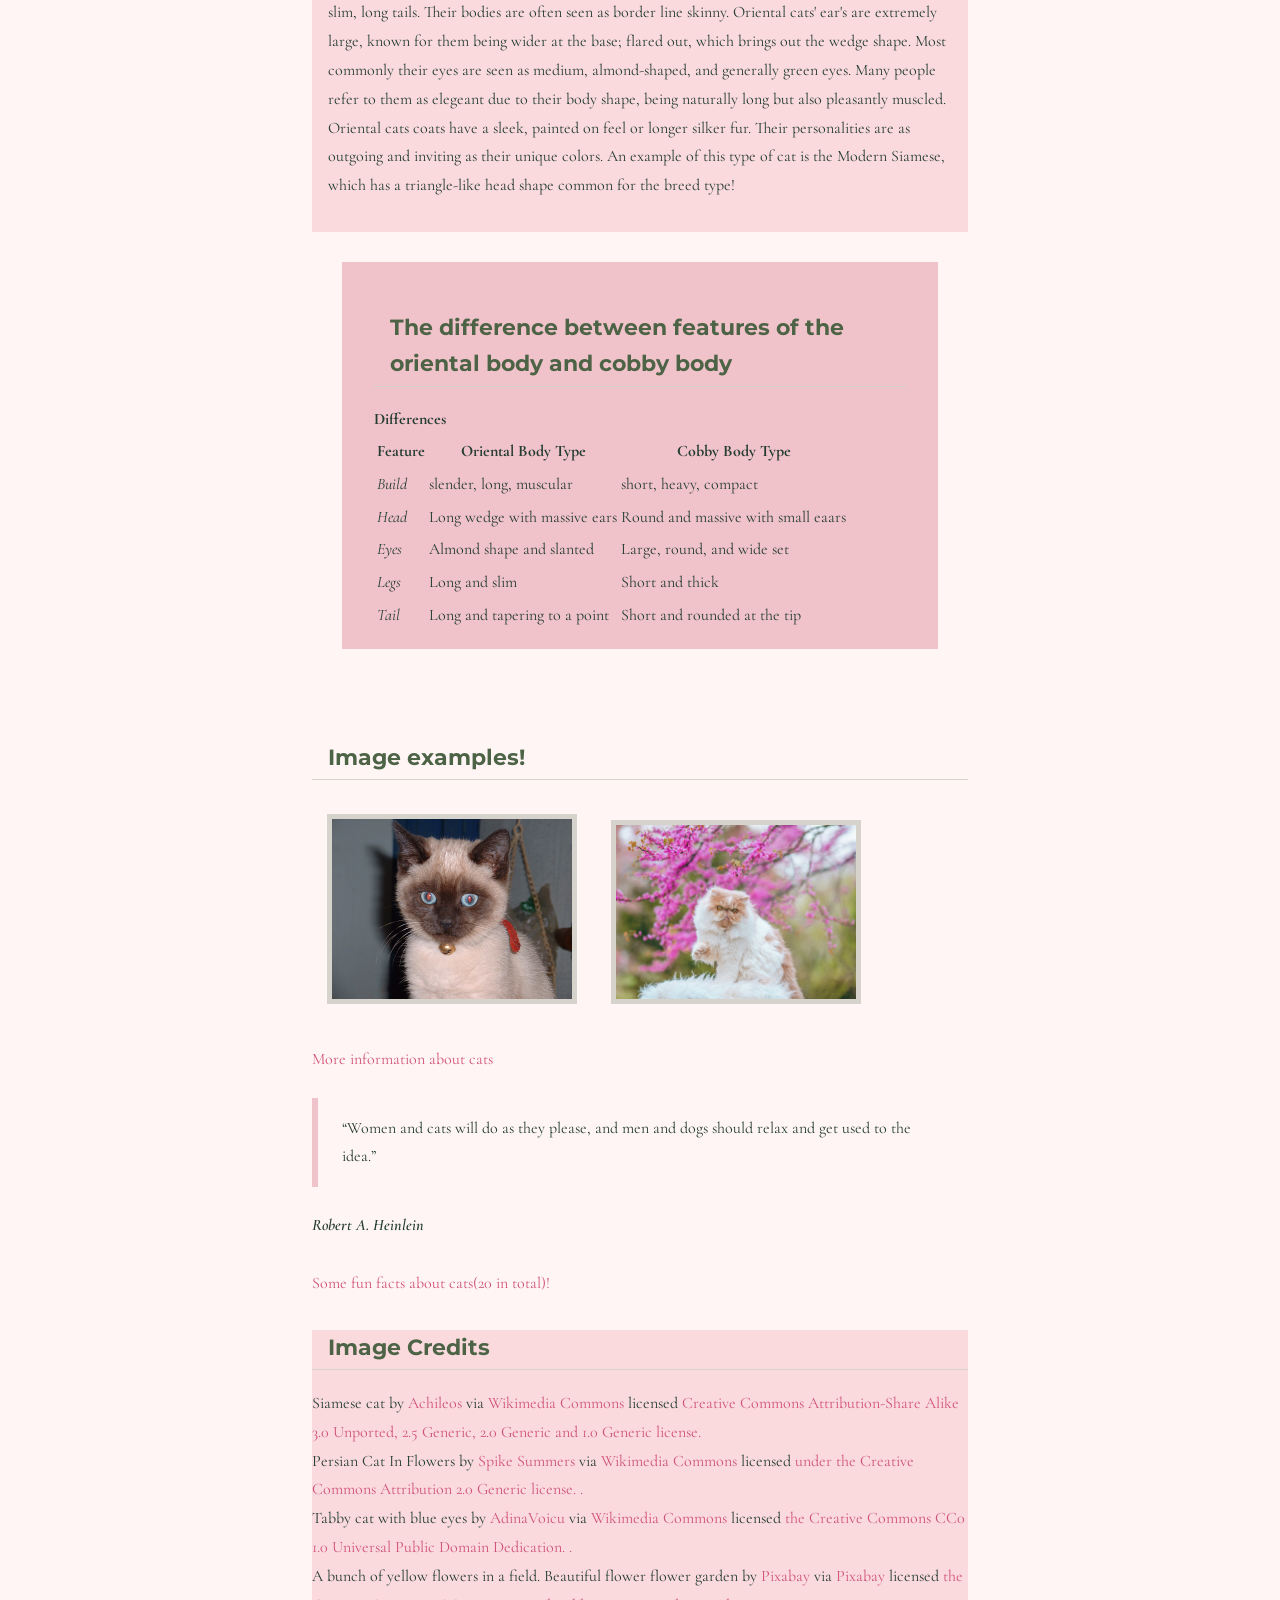
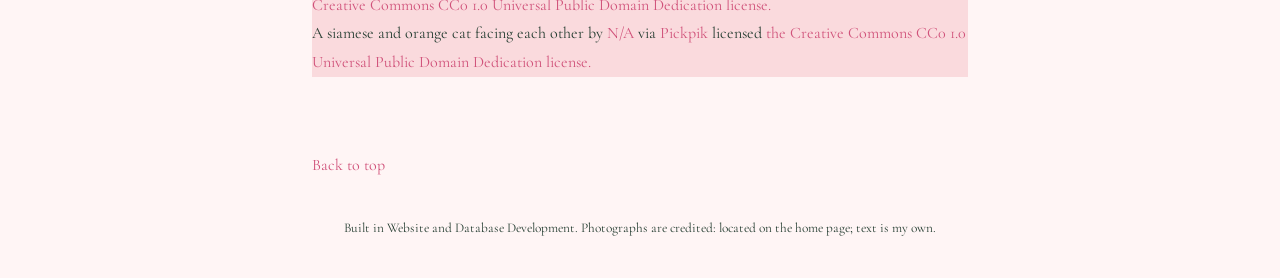
==== commit 76410445: "U2 L06 - Build Weeks" ====
--- a/index.html
+++ b/index.html
@@ -7,6 +7,7 @@
     <meta name="viewport" content="width=device-width, inital-scale=1.0">
     <meta name="descripton" content="Information about the two main body types of cat">
     <title>Cat Body Types</title>
+    <link rel="stylesheet" href="https://cdnjs.cloudflare.com/ajax/libs/font-awesome/6.5.2/css/all.min.css">
     <link rel="stylesheet" href="style.css">
 
 </head>
@@ -18,14 +19,14 @@
         <a class="skip-link" href="#mainInfo">Skip to main content</a>
         <h1>The 2 Main Cat Body Types to Learn About</h1>
         <section class="navLinks">
+            <h2>Collection of pages</h2>
             <nav>
-                <h2>Collection of pages</h2>
                 <ul>
-                    <li><a href="index.html">Home</a></li>
-                    <li><a href="catsInfo.html">Cat Info</a></li>
-                    <li><a href="about.html">About me</a></li>
-                    <li><a href="body-type.html">Differences of body type</a></li>
-                    <li><a href="contact.html">Contact</a></li>
+                     <li><a href="index.html"><span class="fa-solid fa-house" aria-hidden="true"></span>Home</a></li>
+                    <li><a href="catsInfo.html"><span class="fa-solid fa-book" aria-hidden="true"></span>Cat Info</a></li>
+                    <li><a href="about.html"><span class="fa-solid fa-user" aria-hidden="true"></span>About me</a></li>
+                    <li><a href="body-type.html"><span class="fa-solid fa-cat" aria-hidden="true"></span>Differences of body type</a></li>
+                    <li><a href="contact.html"><span class="fa-solid fa-phone" aria-hidden="true"></span>Contact</a></li>
 
 
 
@@ -59,7 +60,7 @@
         <section id="mainInfo">
             <h2>Overall information!</h2>
             <p>The main two body types are <strong>Cobby</strong> cats and <strong>Oriental</strong> cats. </p>
-            <p><span>Cobby cats have short, compact, and commonly heavy-boned also known as muscular bodies. </span>
+            <p>Cobby cats have short, compact, and commonly heavy-boned also known as muscular bodies.
                 They
                 have a deep chest,
                 short legs, and thick necks. Cobby cats have a more sturdy form in general, making them feel even
@@ -70,17 +71,18 @@
                 <br>
                 <br>
                 Yet,
+                </p>
             <p class="warning">the body type does not only affect the overall physical side but also the personalities.
             </p>
-            </class> Cobby
-            cats are
-            often labeled as friendly, affectoniate, and laid back. They love their independence while also
-            loving
-            cuddles.
-            This fact makes them really calm and adaptable, the ideal pet for seniors and families. I learned
-            that a
-            good
-            example of this type of cat is the persian breed.
+            <p>Cobby
+                cats are
+                often labeled as friendly, affectoniate, and laid back. They love their independence while also
+                loving
+                cuddles.
+                This fact makes them really calm and adaptable, the ideal pet for seniors and families. I learned
+                that a
+                good
+                example of this type of cat is the persian breed.
             </p>
             <p>Oriental Cats on the other hand are extremely elongated and lean, their bodies often have very slim,
                 long
@@ -104,7 +106,7 @@
         <!--Tables-->
         <section id="tableInfo">
             <h2>The difference between features of the oriental body and cobby body</h2>
-            <table border="1">
+            <table>
                 <caption>Differences</caption>
                 <thead>
                     <tr>
@@ -115,7 +117,7 @@
                 </thead>
                 <tbody>
                     <tr>
-                        <td><em>Overall Build</em></td>
+                        <td><em> Build</em></td>
                         <td>slender, long, muscular</td>
                         <td>short, heavy, compact</td>
                     </tr>
--- a/style.css
+++ b/style.css
@@ -124,7 +124,7 @@
 }
 
 footer {
-    font-size:smaller;
+    font-size: smaller;
     text-align: center;
 }
 
@@ -145,14 +145,15 @@
 }
 
 cite {
-font-weight: 600;
-
-}
-
-caption{
+    font-weight: 600;
+
+}
+
+caption {
     text-align: left;
     font-weight: bold;
 }
+
 img {
     border: 5px solid var(--line);
     margin: 15px;
@@ -174,6 +175,62 @@
     outline: 3px solid var(--navLink);
     outline-offset: 2px;
 }
+
+a:link {
+    color: var(--content);
+    text-decoration: none;
+}
+
+a:visited {
+    color: var(--content);
+}
+
+a:hover {
+    text-decoration: underline;
+}
+
+a:active {
+    color: var(--warning);
+}
+
+/* --- the header's links are white on green; their hover needs its own rule --- */
+header a:hover {
+    background-color: var(--light);
+    color: var(--dark);
+}
+
+/* --- LISTS: the property goes on the list, not the items --- */
+nav ul {
+    list-style-type: none;
+}
+
+ol {
+    list-style-type: decimal-leading-zero;
+}
+
+ul {
+    list-style-type: square;
+}
+
+.contents ul {
+    list-style-position: inside;
+}
+
+#credits ul {
+    list-style-type: none;
+    padding-left: 0;
+}
+
+/* no marker, no indent */
+dt {
+    font-weight: 700;
+}
+
+dd {
+    margin-left: 0;
+    margin-bottom: .75rem;
+}
+
 
 /* --- CLASS selector. The dot means "any element with class=intro".
        We put class="intro" on that div back in L8, for exactly this. --- */
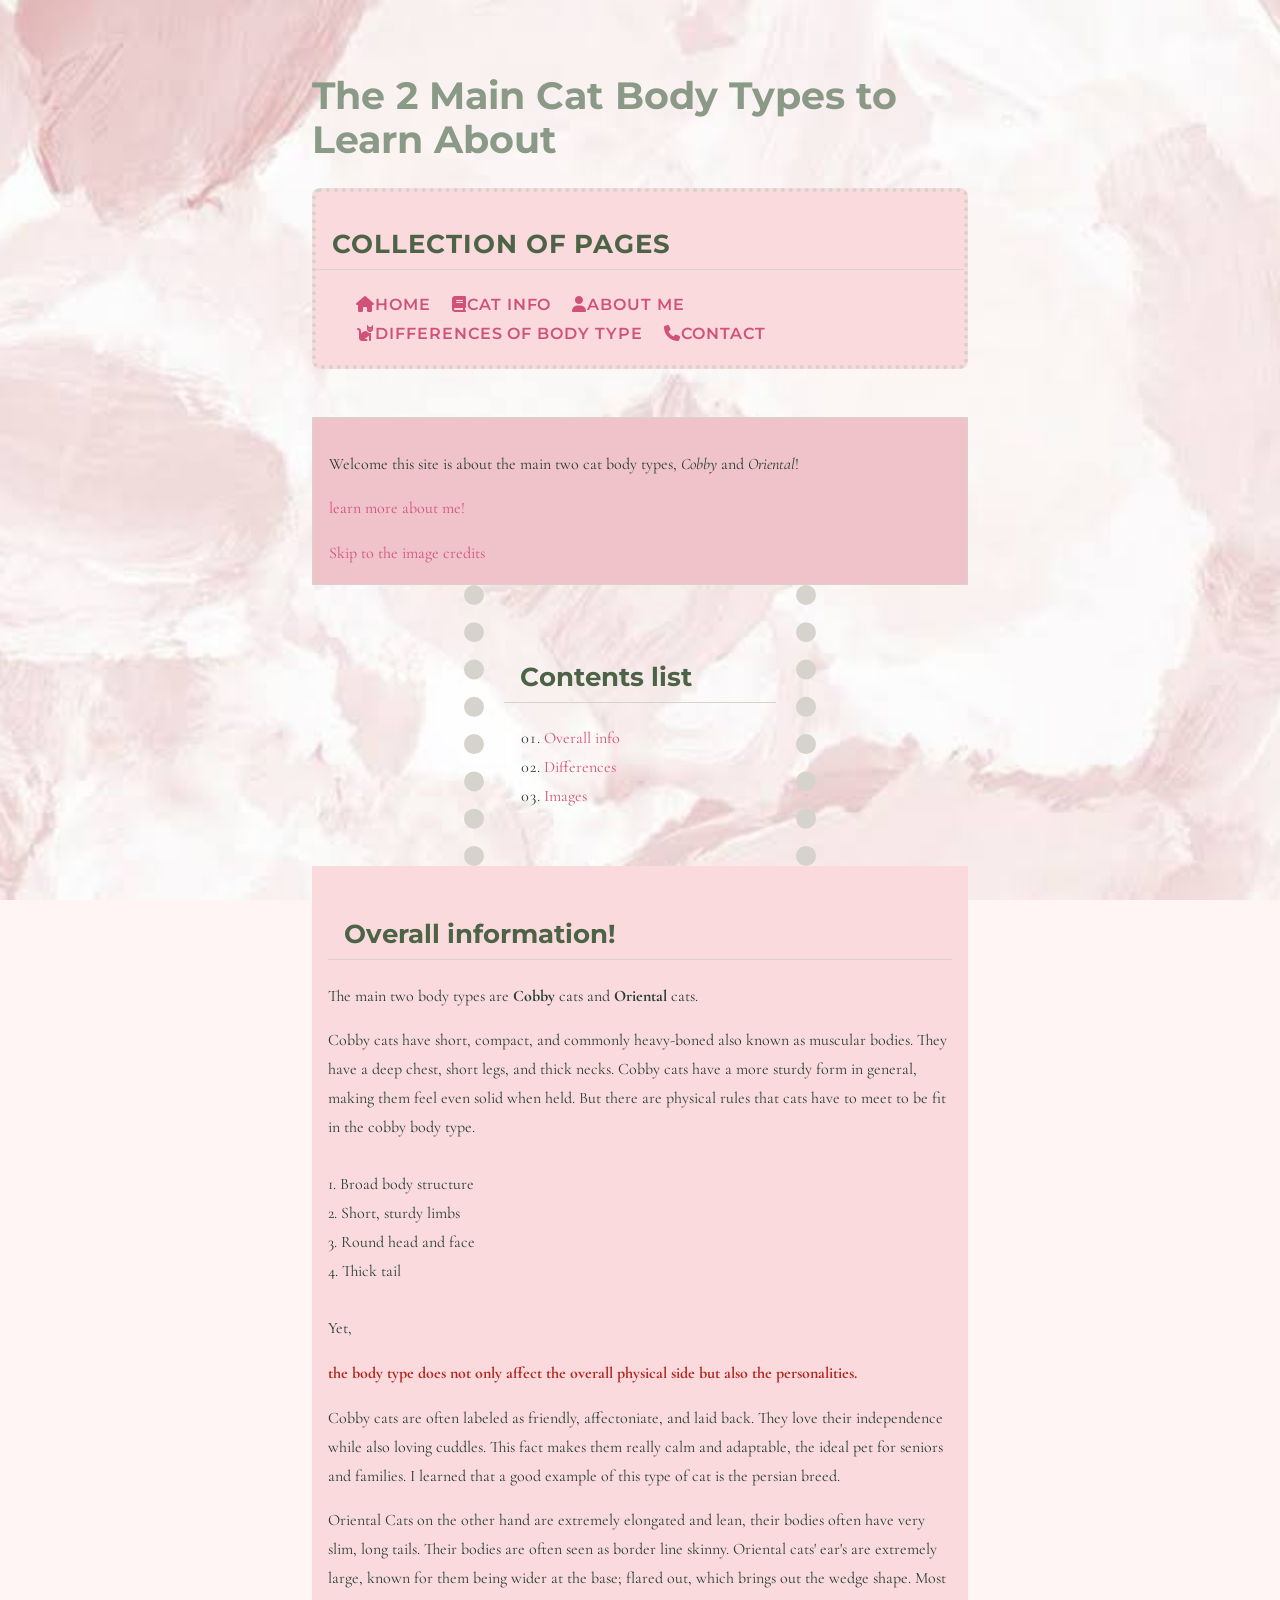
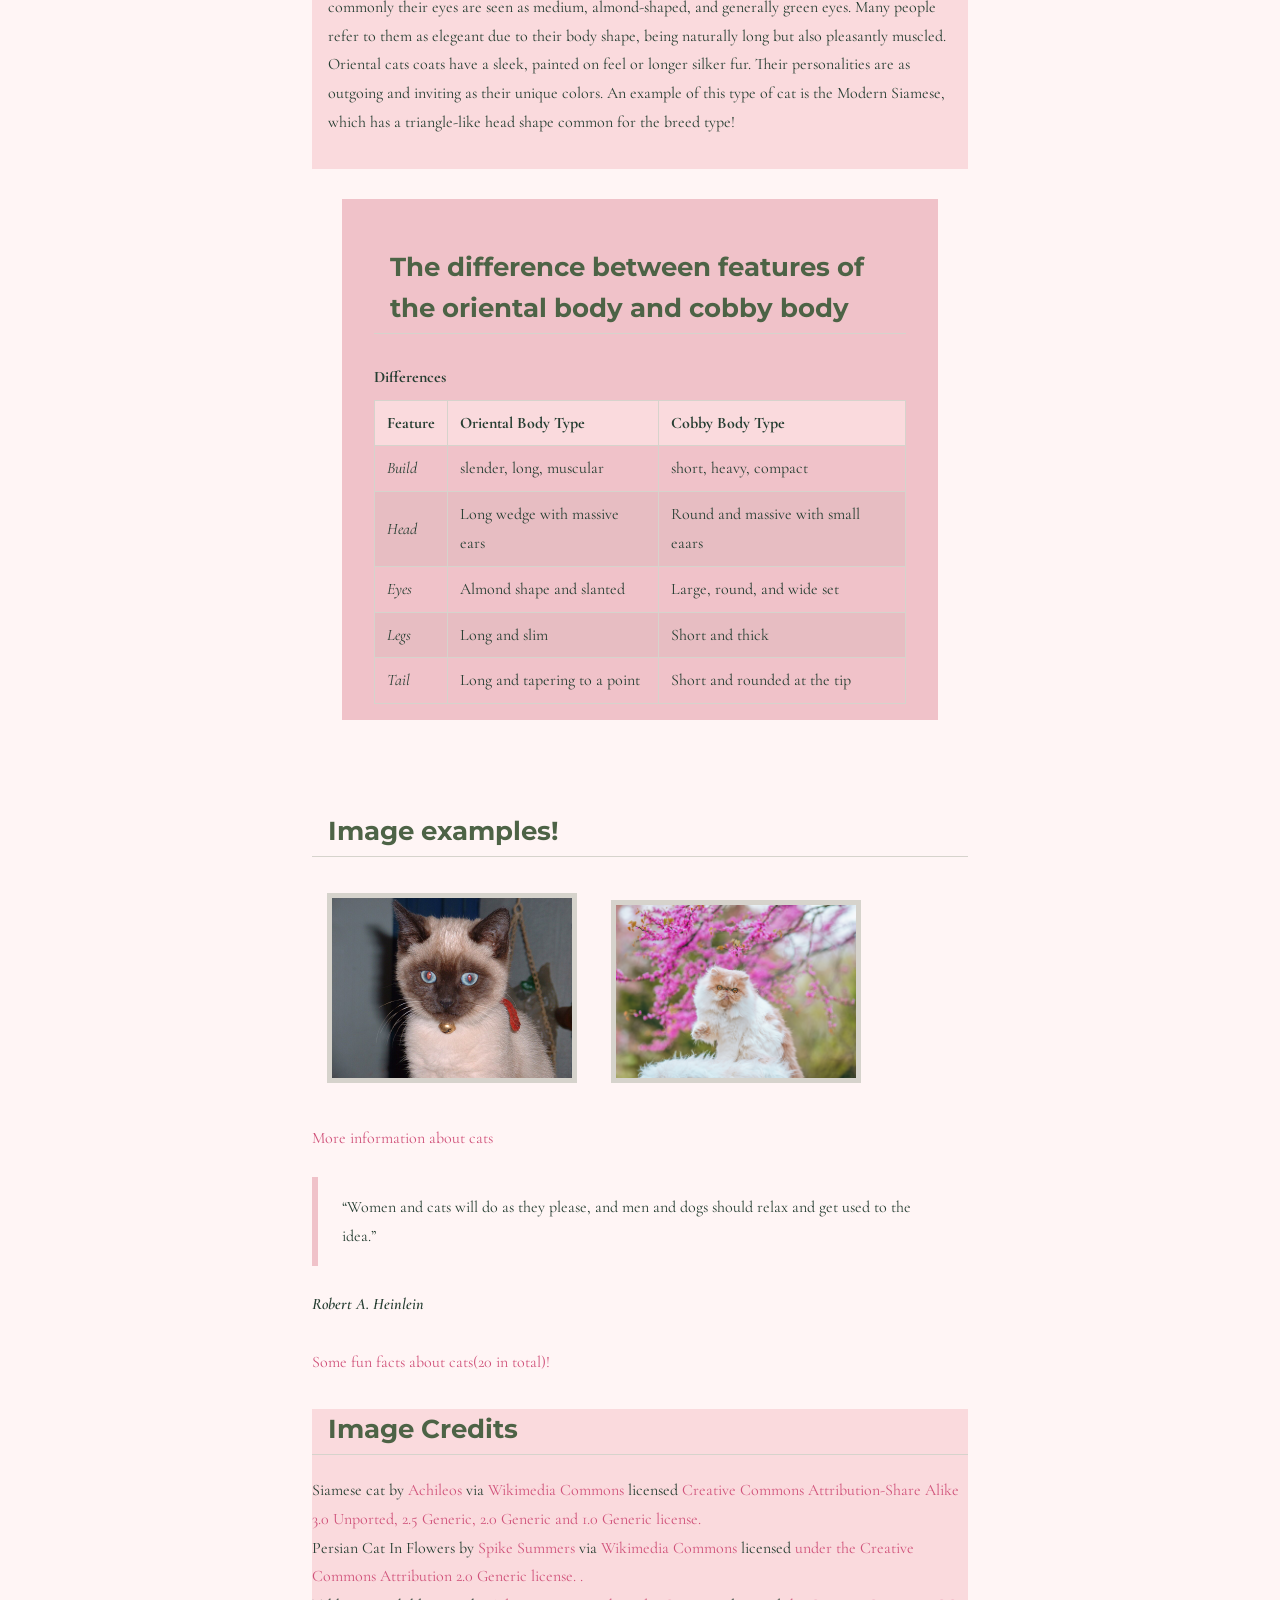
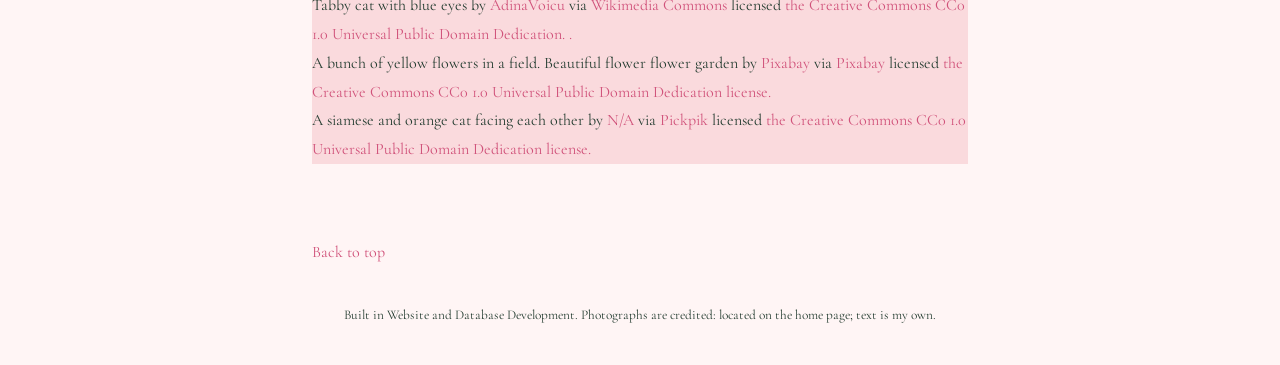
==== commit 59bba468: "Site_P1_FINAL_WeeksF" ====
--- a/index.html
+++ b/index.html
@@ -154,6 +154,7 @@
                 alt="white/tan persian cat sitting with flowers behind it." width="250">
         </section>
 
+<button type="button" id="random">Show me a random cat</button>
 
         <p><a href="catsInfo.html">More information about cats</a></p>
 
--- a/style.css
+++ b/style.css
@@ -75,7 +75,7 @@
 }
 
 h2 {
-    font-size: 1.4rem;
+    font-size: 1.6rem;
     color: var(--medTop);
     font-family: "Montserrat", "Parisienne", "Great Vibes", cursive;
 
@@ -231,6 +231,44 @@
     margin-bottom: .75rem;
 }
 
+/* makes the table readable */
+table {
+    border-collapse: collapse;
+    width: 100%;
+}
+
+th,
+td {
+
+    border: 1px solid var(--line);
+    padding: .5rem .75rem;
+    text-align: left;
+
+}
+
+th {
+    background-color: var(--light);
+}
+
+tbody tr:nth-child(even) {
+    background-color: rgba(20, 83, 45, 0.04);
+}
+
+tbody tr:hover {
+    background-color: rgba(122, 89, 1, 0.12);
+}
+
+caption {
+    caption-side: top;
+    padding: .5rem 0;
+}
+
+/* nav becomes a bar */
+nav li {
+    display: inline-block;
+    margin-right: 1rem;
+}
+
 
 /* --- CLASS selector. The dot means "any element with class=intro".
        We put class="intro" on that div back in L8, for exactly this. --- */
@@ -321,4 +359,9 @@
 #quote {
     padding: 1rem;
     color: var(--quotes);
+}
+
+#random {
+    display: none;
+    /* leaves nothing */
 }
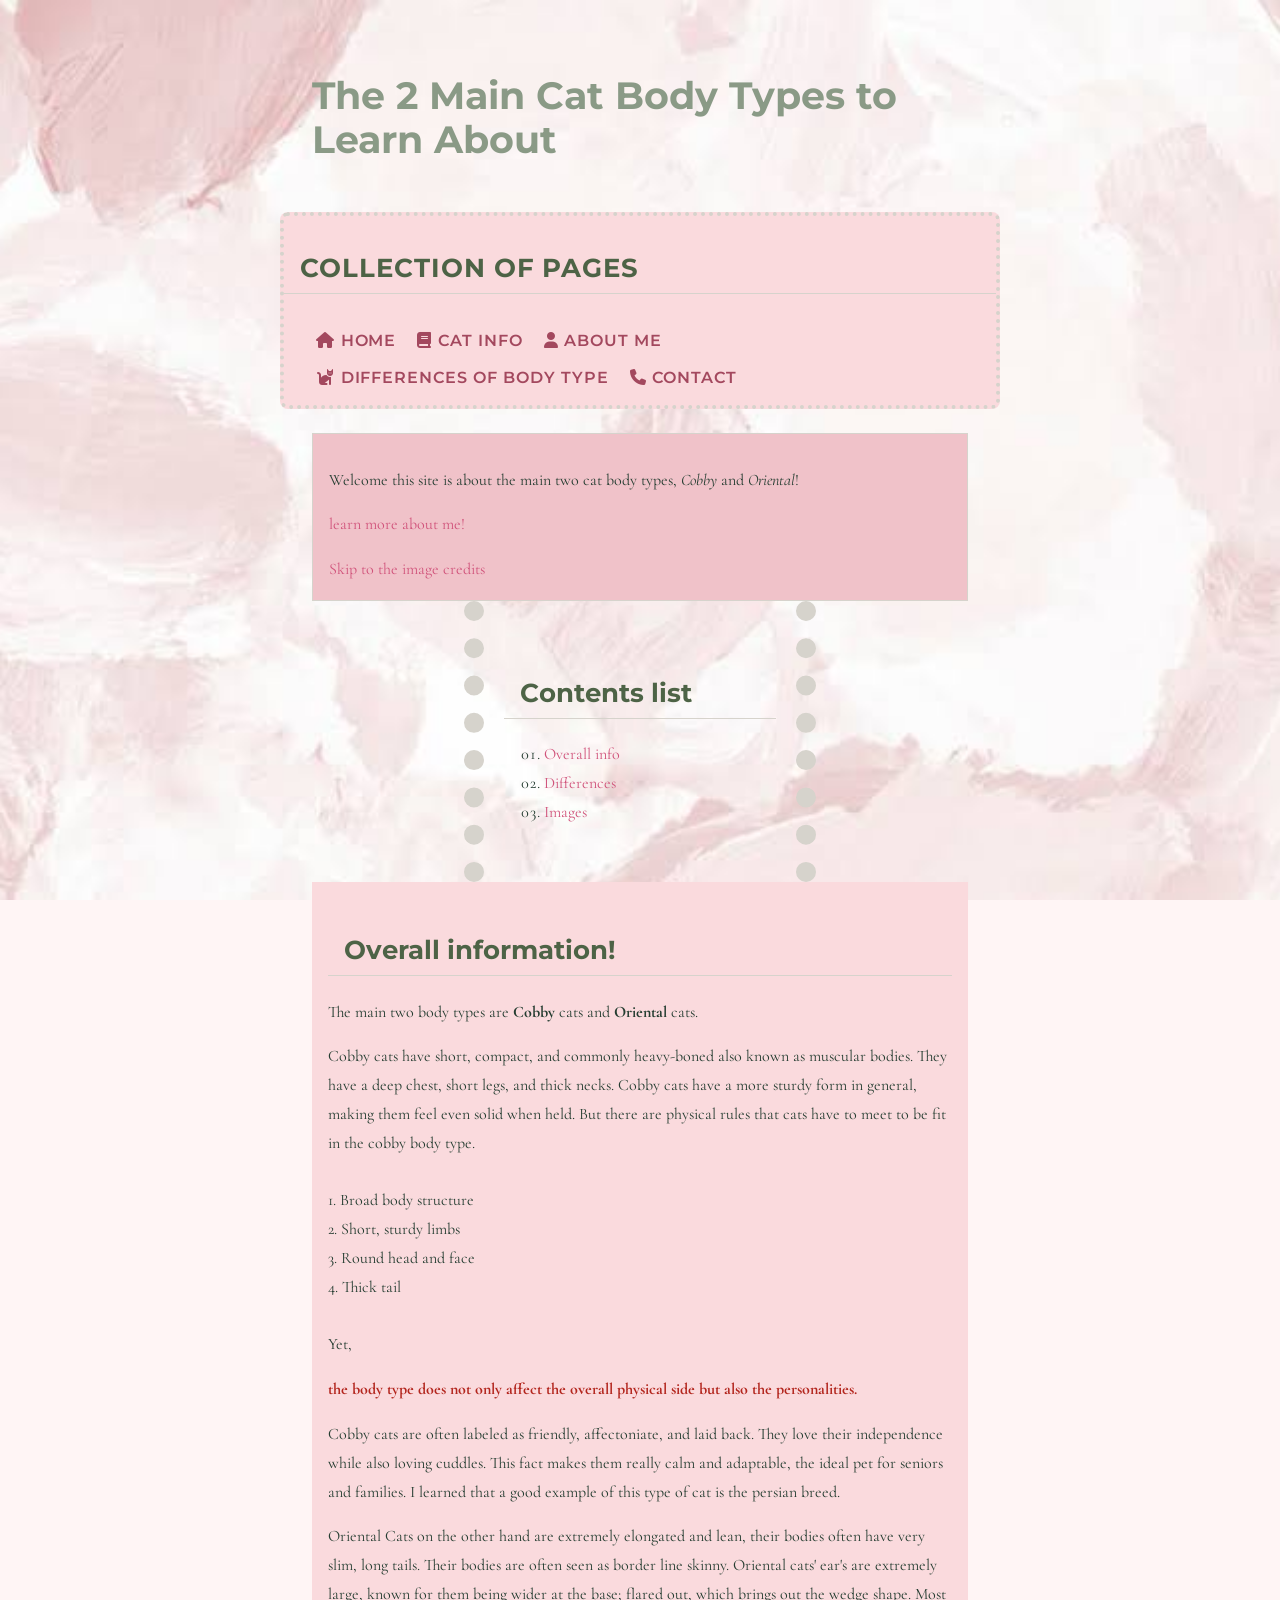
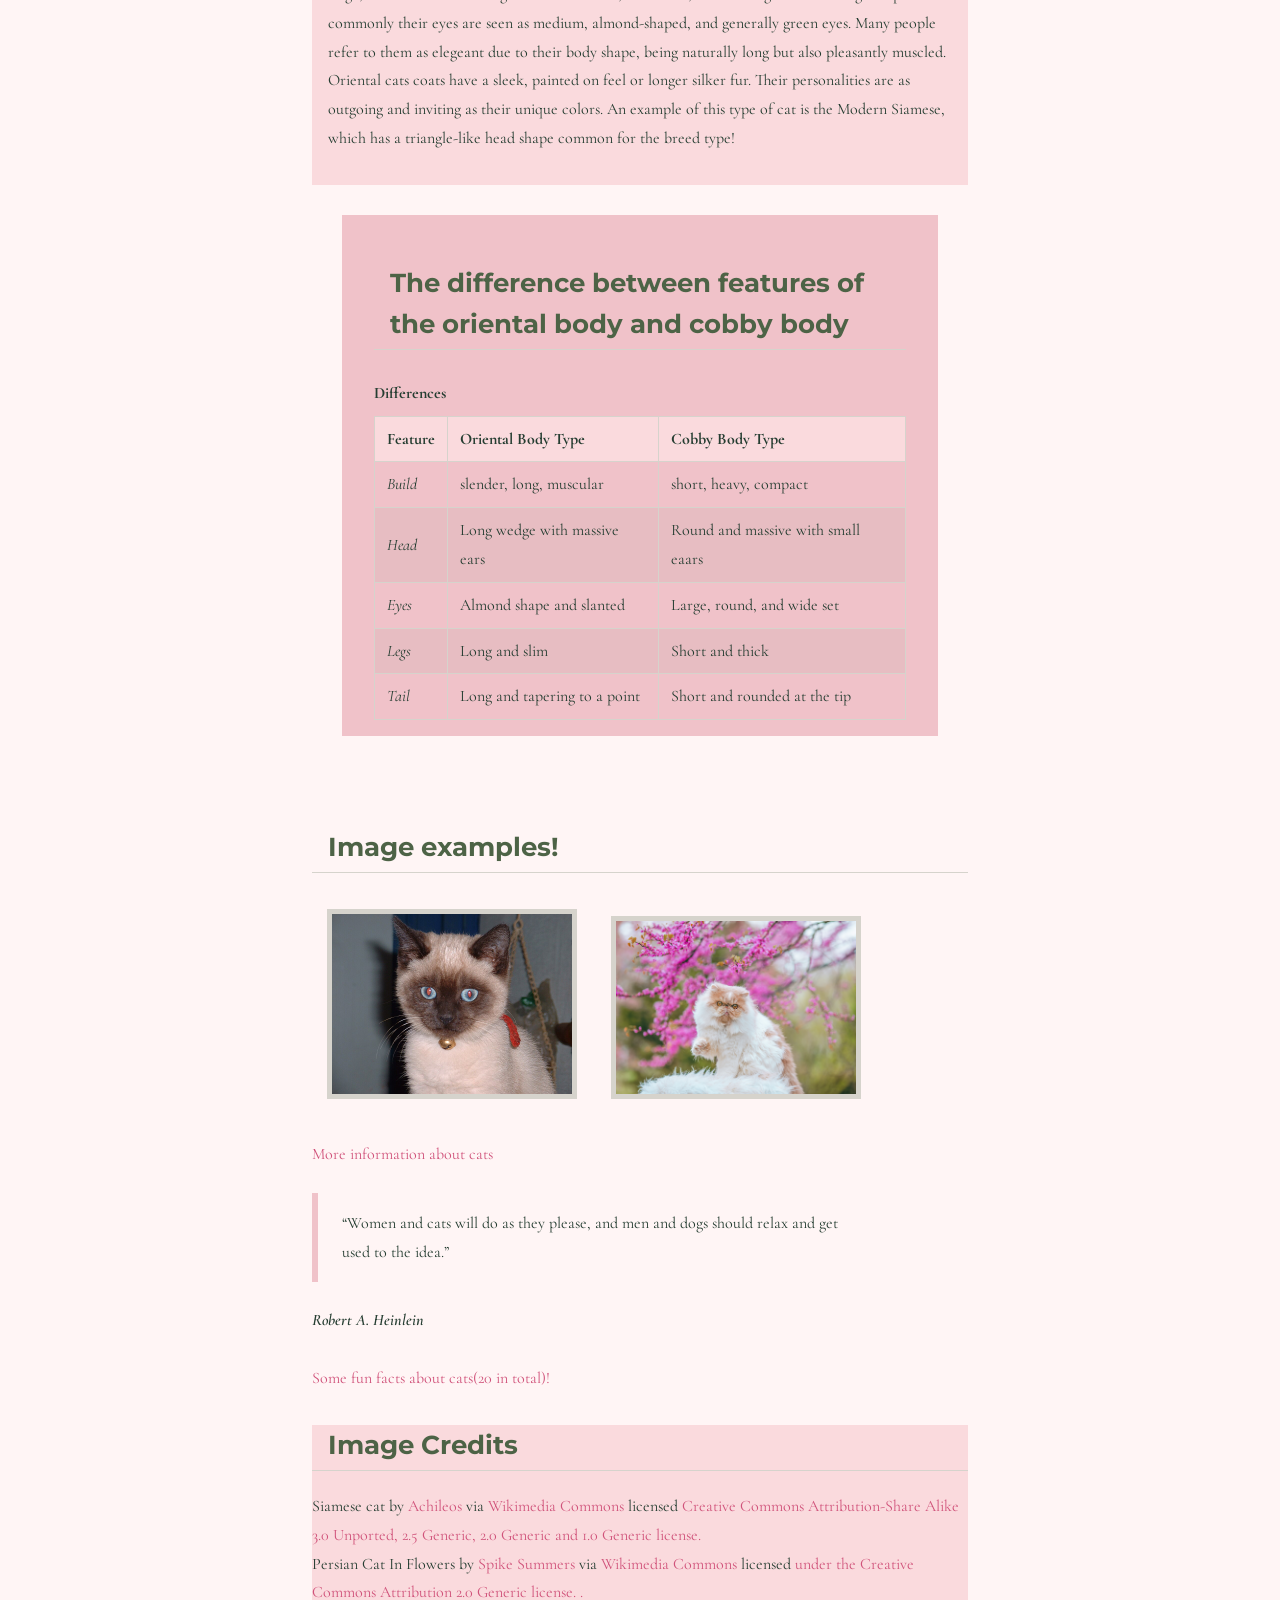
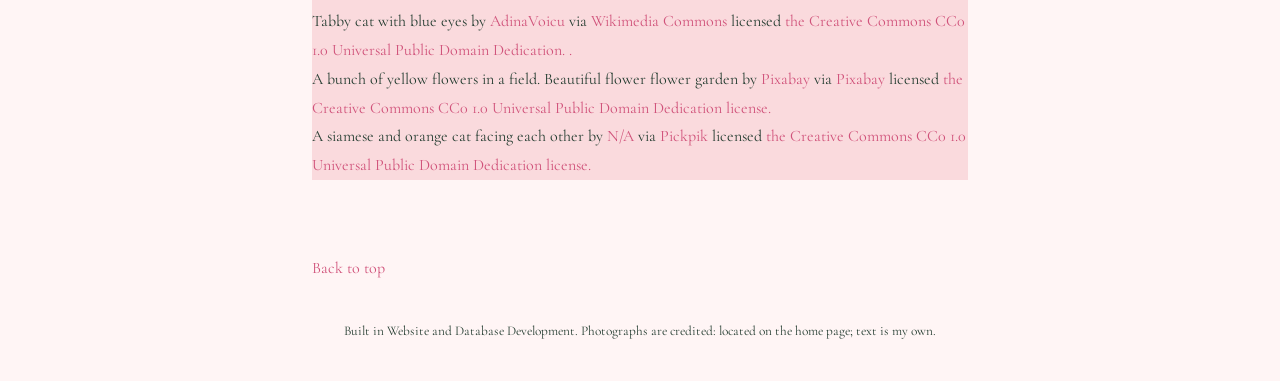
==== commit e0651102: "U2 L08 Weeks" ====
--- a/index.html
+++ b/index.html
@@ -18,231 +18,235 @@
     <header>
         <a class="skip-link" href="#mainInfo">Skip to main content</a>
         <h1>The 2 Main Cat Body Types to Learn About</h1>
-        <section class="navLinks">
-            <h2>Collection of pages</h2>
-            <nav>
-                <ul>
-                     <li><a href="index.html"><span class="fa-solid fa-house" aria-hidden="true"></span>Home</a></li>
-                    <li><a href="catsInfo.html"><span class="fa-solid fa-book" aria-hidden="true"></span>Cat Info</a></li>
-                    <li><a href="about.html"><span class="fa-solid fa-user" aria-hidden="true"></span>About me</a></li>
-                    <li><a href="body-type.html"><span class="fa-solid fa-cat" aria-hidden="true"></span>Differences of body type</a></li>
-                    <li><a href="contact.html"><span class="fa-solid fa-phone" aria-hidden="true"></span>Contact</a></li>
-
-
-
-                </ul>
-            </nav>
+
         </section>
     </header>
-
-    <main>
-
-        <div class="intro">
-            <p>Welcome this site is about the main two cat body types, <em>Cobby</em> and <em>Oriental</em>!</p>
-            <p> <a href="about.html">learn more about me!</a></p>
-            <a href="#credits">Skip to the image credits</a>
-        </div>
-
-        <section class="contents">
-            <h2>Contents list</h2>
-            <ol>
-                <li><a href="#mainInfo">Overall info</a></li>
-                <li><a href="#tableInfo">Differences</a></li>
-                <li><a href="#images">Images</a></li>
-
-
-
-            </ol>
+    <section class="navLinks">
+        <h2>Collection of pages</h2>
+        <nav>
+            <ul>
+                <li><a href="index.html"><span class="fa-solid fa-house" aria-hidden="true"></span>Home</a></li>
+                <li><a href="catsInfo.html"><span class="fa-solid fa-book" aria-hidden="true"></span>Cat Info</a></li>
+                <li><a href="about.html"><span class="fa-solid fa-user" aria-hidden="true"></span>About me</a></li>
+                <li><a href="body-type.html"><span class="fa-solid fa-cat" aria-hidden="true"></span>Differences of body
+                        type</a></li>
+                <li><a href="contact.html"><span class="fa-solid fa-phone" aria-hidden="true"></span>Contact</a></li>
+
+
+
+            </ul>
+        </nav>
         </section>
-
-
-        <!-- More information about the breeds-->
-        <section id="mainInfo">
-            <h2>Overall information!</h2>
-            <p>The main two body types are <strong>Cobby</strong> cats and <strong>Oriental</strong> cats. </p>
-            <p>Cobby cats have short, compact, and commonly heavy-boned also known as muscular bodies.
-                They
-                have a deep chest,
-                short legs, and thick necks. Cobby cats have a more sturdy form in general, making them feel even
-                solid when
-                held. But there are physical rules that cats have to meet to be fit in the cobby body type.
-                <br><br> 1. Broad body structure <br> 2. Short, sturdy limbs <br> 3. Round head and face <br> 4.
-                Thick tail
-                <br>
-                <br>
-                Yet,
+        <main>
+
+            <div class="intro">
+                <p>Welcome this site is about the main two cat body types, <em>Cobby</em> and <em>Oriental</em>!</p>
+                <p> <a href="about.html">learn more about me!</a></p>
+                <a href="#credits">Skip to the image credits</a>
+            </div>
+
+            <section class="contents">
+                <h2>Contents list</h2>
+                <ol>
+                    <li><a href="#mainInfo">Overall info</a></li>
+                    <li><a href="#tableInfo">Differences</a></li>
+                    <li><a href="#images">Images</a></li>
+
+
+
+                </ol>
+            </section>
+
+
+            <!-- More information about the breeds-->
+            <section id="mainInfo">
+                <h2>Overall information!</h2>
+                <p>The main two body types are <strong>Cobby</strong> cats and <strong>Oriental</strong> cats. </p>
+                <p>Cobby cats have short, compact, and commonly heavy-boned also known as muscular bodies.
+                    They
+                    have a deep chest,
+                    short legs, and thick necks. Cobby cats have a more sturdy form in general, making them feel even
+                    solid when
+                    held. But there are physical rules that cats have to meet to be fit in the cobby body type.
+                    <br><br> 1. Broad body structure <br> 2. Short, sturdy limbs <br> 3. Round head and face <br> 4.
+                    Thick tail
+                    <br>
+                    <br>
+                    Yet,
                 </p>
-            <p class="warning">the body type does not only affect the overall physical side but also the personalities.
+                <p class="warning">the body type does not only affect the overall physical side but also the
+                    personalities.
+                </p>
+                <p>Cobby
+                    cats are
+                    often labeled as friendly, affectoniate, and laid back. They love their independence while also
+                    loving
+                    cuddles.
+                    This fact makes them really calm and adaptable, the ideal pet for seniors and families. I learned
+                    that a
+                    good
+                    example of this type of cat is the persian breed.
+                </p>
+                <p>Oriental Cats on the other hand are extremely elongated and lean, their bodies often have very slim,
+                    long
+                    tails.
+                    Their bodies are often seen as border line skinny. Oriental cats' ear's are extremely large, known
+                    for them
+                    being wider at the base; flared out, which brings out the wedge shape. Most commonly their eyes are
+                    seen as
+                    medium, almond-shaped, and generally green eyes. Many people refer to them as elegeant due to their
+                    body
+                    shape,
+                    being naturally long but also pleasantly muscled. Oriental cats coats have a sleek, painted on feel
+                    or
+                    longer
+                    silker fur. Their personalities are as outgoing and inviting as their unique colors.
+                    An example of this type of cat is the Modern
+                    Siamese, which has a triangle-like head shape common for the breed type!</p>
+            </section>
+
+
+            <!--Tables-->
+            <section id="tableInfo">
+                <h2>The difference between features of the oriental body and cobby body</h2>
+                <table>
+                    <caption>Differences</caption>
+                    <thead>
+                        <tr>
+                            <th>Feature</th>
+                            <th>Oriental Body Type</th>
+                            <th>Cobby Body Type</th>
+                        </tr>
+                    </thead>
+                    <tbody>
+                        <tr>
+                            <td><em> Build</em></td>
+                            <td>slender, long, muscular</td>
+                            <td>short, heavy, compact</td>
+                        </tr>
+                        <tr>
+                            <td><em>Head</em></td>
+                            <td>Long wedge with massive ears</td>
+                            <td>Round and massive with small eaars</td>
+                        </tr>
+                        <tr>
+                            <td><em>Eyes</em></td>
+                            <td>Almond shape and slanted </td>
+                            <td>Large, round, and wide set</td>
+                        </tr>
+                        <tr>
+                            <td><em>Legs</em></td>
+                            <td>Long and slim</td>
+                            <td>Short and thick</td>
+                        </tr>
+                        <tr>
+                            <td><em>Tail</em></td>
+                            <td>Long and tapering to a point</td>
+                            <td>Short and rounded at the tip</td>
+                        </tr>
+                    </tbody>
+                </table>
+            </section>
+            <br>
+
+
+            <section id="images">
+                <h2>Image examples!</h2>
+                <img src="images/Siamese_cat.JPG" alt="siamese cat" width="250">
+                <img src="images/Persian_Cat_In_Flowers_(50434591271).jpg"
+                    alt="white/tan persian cat sitting with flowers behind it." width="250">
+            </section>
+
+            <button type="button" id="random">Show me a random cat</button>
+
+            <p><a href="catsInfo.html">More information about cats</a></p>
+
+            <blockquote cite="https://www.goodreads.com/quotes/tag/cats">
+                “Women and cats will do as they please, and men and dogs should relax and get used to the idea.”
+            </blockquote>
+
+            <cite>Robert A. Heinlein</cite>
+
+            <br>
+            <br>
+
+            <a href="https://www.thedrakecenter.com/services/cats/blog/20-amazing-facts-about-cats" target="_blank">
+                Some fun facts about cats(20 in total)! </a>
+
+
+            <section id="credits">
+                <h2> Image Credits </h2>
+                <ul>
+                    <li> Siamese cat by
+                        <a href="https://commons.wikimedia.org/wiki/User:Achileos"> Achileos</a>
+                        via <a href="https://commons.wikimedia.org/wiki/File:Siamese_cat.JPG">Wikimedia Commons</a>
+                        licensed <a href="https://en.wikipedia.org/wiki/en:Creative_Commons"> Creative Commons
+                            Attribution-Share
+                            Alike 3.0 Unported, 2.5 Generic, 2.0 Generic and 1.0 Generic license.</a>
+                    </li>
+                    <li> Persian Cat In Flowers by
+                        <a href="https://www.flickr.com/people/161894595@N03"> Spike Summers</a>
+                        via <a
+                            href="https://commons.wikimedia.org/wiki/File:Persian_Cat_In_Flowers_%2850434591271%29.jpg">Wikimedia
+                            Commons</a>
+                        licensed <a href="https://creativecommons.org/licenses/by/2.0/deed.en"> under the Creative
+                            Commons
+                            Attribution 2.0 Generic license.
+                            .</a>
+                    </li>
+                    <li> Tabby cat with blue eyes by
+                        <a href="https://pixabay.com/en/users/AdinaVoicu-485024/"> AdinaVoicu</a>
+                        via <a
+                            href="https://commons.wikimedia.org/wiki/File:Tabby_cat_with_blue_eyes-3336579.jpg">Wikimedia
+                            Commons</a>
+                        licensed <a href="https://creativecommons.org/publicdomain/zero/1.0/deed.en"> the Creative
+                            Commons
+                            CC0
+                            1.0
+                            Universal Public Domain Dedication.
+                            .</a>
+                    </li>
+                    <li> A bunch of yellow flowers in a field. Beautiful flower flower garden by
+                        <a href="https://pixabay.com/"> Pixabay</a>
+                        via <a href="https://picryl.com/media/beautiful-flowers-flower-flower-garden-3ff792">Pixabay</a>
+                        licensed <a href="https://creativecommons.org/publicdomain/zero/1.0/deed.en"> the Creative
+                            Commons
+                            CC0
+                            1.0
+                            Universal Public Domain Dedication license.
+                        </a>
+                    </li>
+                    <li> A siamese and orange cat facing each other
+                        by <a
+                            href="https://www.pickpik.com/cat-siamese-cat-red-mackerel-tabby-red-cat-fight-play-126027">N/A</a>
+                        via <a href="https://www.pickpik.com/">Pickpik</a> licensed <a
+                            href="https://creativecommons.org/publicdomain/zero/1.0/deed.en">the Creative
+                            Commons
+                            CC0
+                            1.0
+                            Universal Public Domain Dedication license.</a>
+
+                    </li>
+                </ul>
+            </section>
+
+            <br>
+            <br>
+            <a href="#top">Back to top</a>
+
+
+
+        </main>
+
+
+        <footer>
+
+            <p>Built in Website and Database Development. Photographs are credited: located on the home page; text is my
+                own.
             </p>
-            <p>Cobby
-                cats are
-                often labeled as friendly, affectoniate, and laid back. They love their independence while also
-                loving
-                cuddles.
-                This fact makes them really calm and adaptable, the ideal pet for seniors and families. I learned
-                that a
-                good
-                example of this type of cat is the persian breed.
-            </p>
-            <p>Oriental Cats on the other hand are extremely elongated and lean, their bodies often have very slim,
-                long
-                tails.
-                Their bodies are often seen as border line skinny. Oriental cats' ear's are extremely large, known
-                for them
-                being wider at the base; flared out, which brings out the wedge shape. Most commonly their eyes are
-                seen as
-                medium, almond-shaped, and generally green eyes. Many people refer to them as elegeant due to their
-                body
-                shape,
-                being naturally long but also pleasantly muscled. Oriental cats coats have a sleek, painted on feel
-                or
-                longer
-                silker fur. Their personalities are as outgoing and inviting as their unique colors.
-                An example of this type of cat is the Modern
-                Siamese, which has a triangle-like head shape common for the breed type!</p>
-        </section>
-
-
-        <!--Tables-->
-        <section id="tableInfo">
-            <h2>The difference between features of the oriental body and cobby body</h2>
-            <table>
-                <caption>Differences</caption>
-                <thead>
-                    <tr>
-                        <th>Feature</th>
-                        <th>Oriental Body Type</th>
-                        <th>Cobby Body Type</th>
-                    </tr>
-                </thead>
-                <tbody>
-                    <tr>
-                        <td><em> Build</em></td>
-                        <td>slender, long, muscular</td>
-                        <td>short, heavy, compact</td>
-                    </tr>
-                    <tr>
-                        <td><em>Head</em></td>
-                        <td>Long wedge with massive ears</td>
-                        <td>Round and massive with small eaars</td>
-                    </tr>
-                    <tr>
-                        <td><em>Eyes</em></td>
-                        <td>Almond shape and slanted </td>
-                        <td>Large, round, and wide set</td>
-                    </tr>
-                    <tr>
-                        <td><em>Legs</em></td>
-                        <td>Long and slim</td>
-                        <td>Short and thick</td>
-                    </tr>
-                    <tr>
-                        <td><em>Tail</em></td>
-                        <td>Long and tapering to a point</td>
-                        <td>Short and rounded at the tip</td>
-                    </tr>
-                </tbody>
-            </table>
-        </section>
-        <br>
-
-
-        <section id="images">
-            <h2>Image examples!</h2>
-            <img src="images/Siamese_cat.JPG" alt="siamese cat" width="250">
-            <img src="images/Persian_Cat_In_Flowers_(50434591271).jpg"
-                alt="white/tan persian cat sitting with flowers behind it." width="250">
-        </section>
-
-<button type="button" id="random">Show me a random cat</button>
-
-        <p><a href="catsInfo.html">More information about cats</a></p>
-
-        <blockquote cite="https://www.goodreads.com/quotes/tag/cats">
-            “Women and cats will do as they please, and men and dogs should relax and get used to the idea.”
-        </blockquote>
-
-        <cite>Robert A. Heinlein</cite>
-
-        <br>
-        <br>
-
-        <a href="https://www.thedrakecenter.com/services/cats/blog/20-amazing-facts-about-cats" target="_blank">
-            Some fun facts about cats(20 in total)! </a>
-
-
-        <section id="credits">
-            <h2> Image Credits </h2>
-            <ul>
-                <li> Siamese cat by
-                    <a href="https://commons.wikimedia.org/wiki/User:Achileos"> Achileos</a>
-                    via <a href="https://commons.wikimedia.org/wiki/File:Siamese_cat.JPG">Wikimedia Commons</a>
-                    licensed <a href="https://en.wikipedia.org/wiki/en:Creative_Commons"> Creative Commons
-                        Attribution-Share
-                        Alike 3.0 Unported, 2.5 Generic, 2.0 Generic and 1.0 Generic license.</a>
-                </li>
-                <li> Persian Cat In Flowers by
-                    <a href="https://www.flickr.com/people/161894595@N03"> Spike Summers</a>
-                    via <a
-                        href="https://commons.wikimedia.org/wiki/File:Persian_Cat_In_Flowers_%2850434591271%29.jpg">Wikimedia
-                        Commons</a>
-                    licensed <a href="https://creativecommons.org/licenses/by/2.0/deed.en"> under the Creative
-                        Commons
-                        Attribution 2.0 Generic license.
-                        .</a>
-                </li>
-                <li> Tabby cat with blue eyes by
-                    <a href="https://pixabay.com/en/users/AdinaVoicu-485024/"> AdinaVoicu</a>
-                    via <a href="https://commons.wikimedia.org/wiki/File:Tabby_cat_with_blue_eyes-3336579.jpg">Wikimedia
-                        Commons</a>
-                    licensed <a href="https://creativecommons.org/publicdomain/zero/1.0/deed.en"> the Creative
-                        Commons
-                        CC0
-                        1.0
-                        Universal Public Domain Dedication.
-                        .</a>
-                </li>
-                <li> A bunch of yellow flowers in a field. Beautiful flower flower garden by
-                    <a href="https://pixabay.com/"> Pixabay</a>
-                    via <a href="https://picryl.com/media/beautiful-flowers-flower-flower-garden-3ff792">Pixabay</a>
-                    licensed <a href="https://creativecommons.org/publicdomain/zero/1.0/deed.en"> the Creative
-                        Commons
-                        CC0
-                        1.0
-                        Universal Public Domain Dedication license.
-                    </a>
-                </li>
-                <li> A siamese and orange cat facing each other
-                    by <a
-                        href="https://www.pickpik.com/cat-siamese-cat-red-mackerel-tabby-red-cat-fight-play-126027">N/A</a>
-                    via <a href="https://www.pickpik.com/">Pickpik</a> licensed <a
-                        href="https://creativecommons.org/publicdomain/zero/1.0/deed.en">the Creative
-                        Commons
-                        CC0
-                        1.0
-                        Universal Public Domain Dedication license.</a>
-
-                </li>
-            </ul>
-        </section>
-
-        <br>
-        <br>
-        <a href="#top">Back to top</a>
-
-
-
-    </main>
-
-
-    <footer>
-
-        <p>Built in Website and Database Development. Photographs are credited: located on the home page; text is my
-            own.
-        </p>
-
-
-    </footer>
+
+
+        </footer>
 </body>
 
 </html>
--- a/style.css
+++ b/style.css
@@ -200,9 +200,6 @@
 }
 
 /* --- LISTS: the property goes on the list, not the items --- */
-nav ul {
-    list-style-type: none;
-}
 
 ol {
     list-style-type: decimal-leading-zero;
@@ -263,11 +260,6 @@
     padding: .5rem 0;
 }
 
-/* nav becomes a bar */
-nav li {
-    display: inline-block;
-    margin-right: 1rem;
-}
 
 
 /* --- CLASS selector. The dot means "any element with class=intro".
@@ -364,4 +356,112 @@
 #random {
     display: none;
     /* leaves nothing */
-}+}
+
+/* --- max-width, one more time: the quote never gets wider than a
+       comfortable reading measure, whatever the page does. --- */
+blockquote {
+  max-width: 36rem;
+}
+
+/* ============================================================
+   Position, z-index, overflow — and NESTING.
+
+   From today, a rule that belongs to one part of the page is written
+   INSIDE that part's rule:
+
+       nav { a { } }          is the same as     nav a { }
+       a { &:hover { } }      is the same as     a:hover { }
+
+   & means "the thing I am inside". Every browser has understood this
+   since 2024. The nav rules from L3, L5, L6 and L7 are gathered here
+   and the originals are gone: reload, and nothing changed. Then the
+   nav moved out of the header in the HTML and got a bar of its own.
+   ============================================================ */
+
+/* --- POSITION: sticky is in the flow until you scroll past it, then it
+       pins to the edge you name. top: 0 is the edge. z-index decides what
+       sits on top when two positioned things overlap: the caption below is
+       positioned too, and later in the file, so without this it would draw
+       over the nav as it scrolled past. --- */
+
+
+nav {
+    position: sticky;
+    top: 0;
+    z-index: 10;
+    padding: .5rem 2rem;
+
+    ul {
+        margin: 0;
+        padding: 0;
+        list-style-type: none;
+    }
+
+    li {
+        display: inline-block;
+        padding: .25rem 0;
+        margin-right: 1rem;
+
+    }
+
+    a {
+        text-transform: uppercase;
+        letter-spacing: .06em;
+        font-weight: 600;
+        text-decoration: none;
+
+        &:link,
+        &:visited{
+            color:#A3485E;
+
+        }
+
+        &:hover{
+            background-color: var(--light);
+            color: var(--dark);
+        }
+    }
+
+    span { 
+        margin-right: .35rem;
+    }
+}
+
+/* --- RELATIVE + ABSOLUTE: the caption sits ON the photo.
+       position: relative on the figure changes nothing you can see. It
+       makes the figure the box the caption measures from; take it away
+       and the caption measures from the page instead. The white frame
+       moves from the img to the figure, so the caption sits inside it. --- */
+
+hero {
+  position: relative;
+  margin: 1rem 0 0;
+  border: 4px solid #ffffff;
+
+  img {
+    display: block;                      /* an inline img leaves a text-line gap under it */
+    width: 100%;
+    border: 0;
+  }
+
+  figcaption {
+    position: absolute;                  /* out of the flow; measured from .hero */
+    left: 0;
+    right: 0;
+    bottom: 0;
+    padding: .5rem 1rem;
+    background-color: rgba(20, 83, 45, 0.75);
+    color: #ffffff;
+    font-size: .85rem;
+  }
+}
+
+/* --- OVERFLOW: a table that is wider than the window scrolls inside this
+       box instead of pushing the whole page wider. visible is the default
+       (it spills), hidden clips it, scroll always shows bars, auto shows
+       them only when needed. --- */
+
+       .table-wrap {
+        overflow-x: auto;
+       }
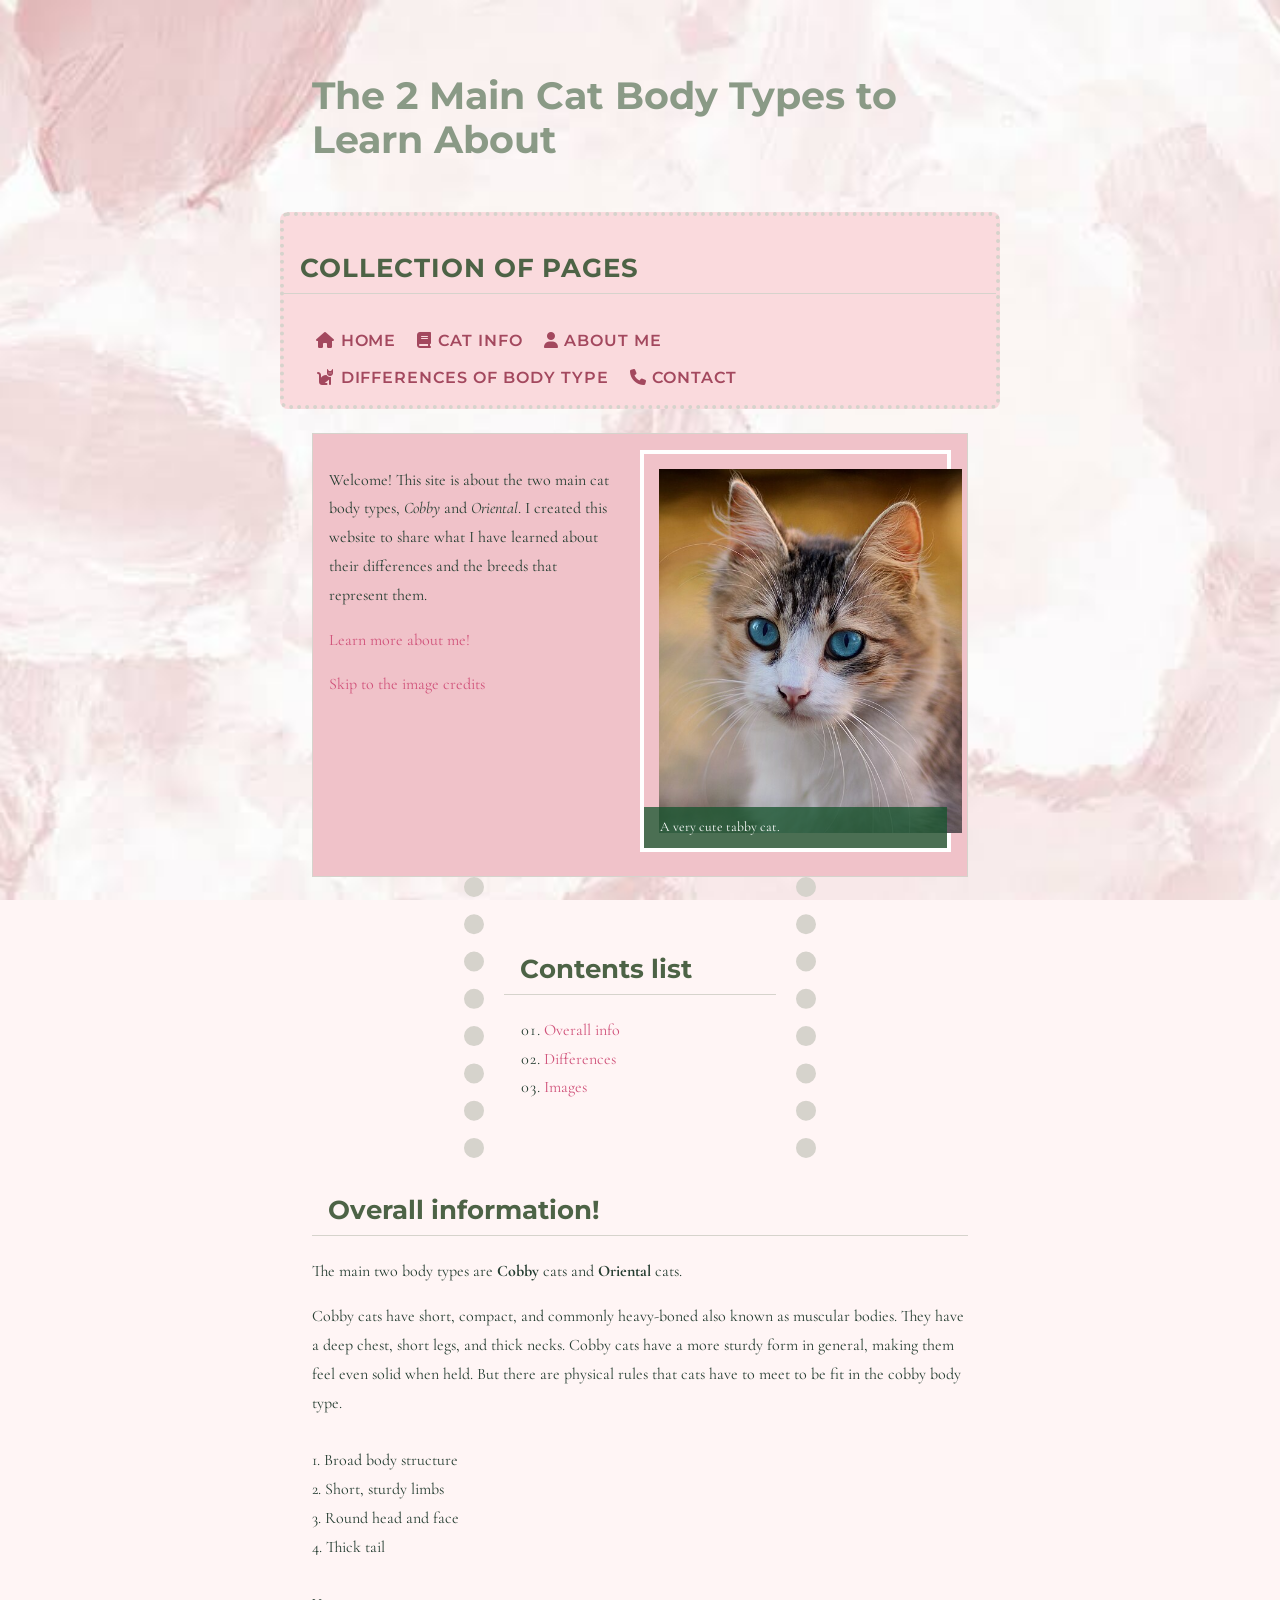
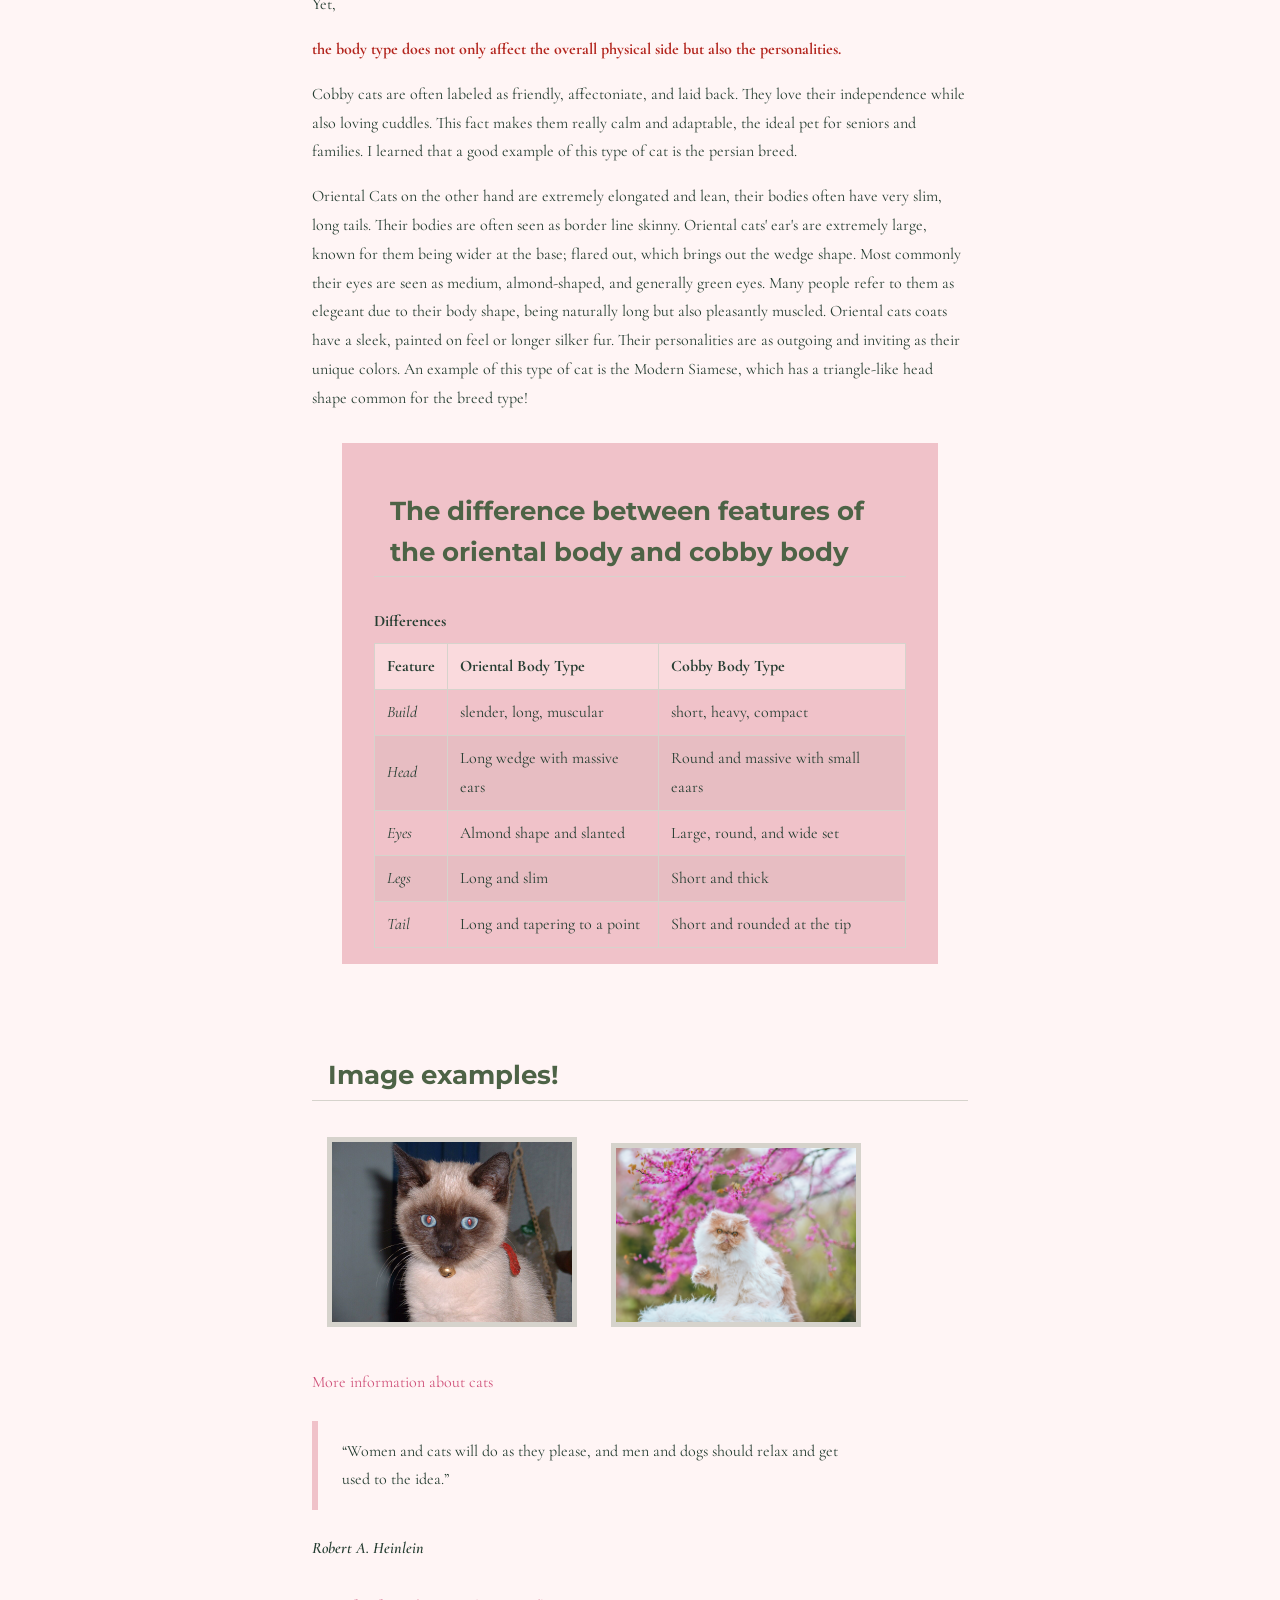
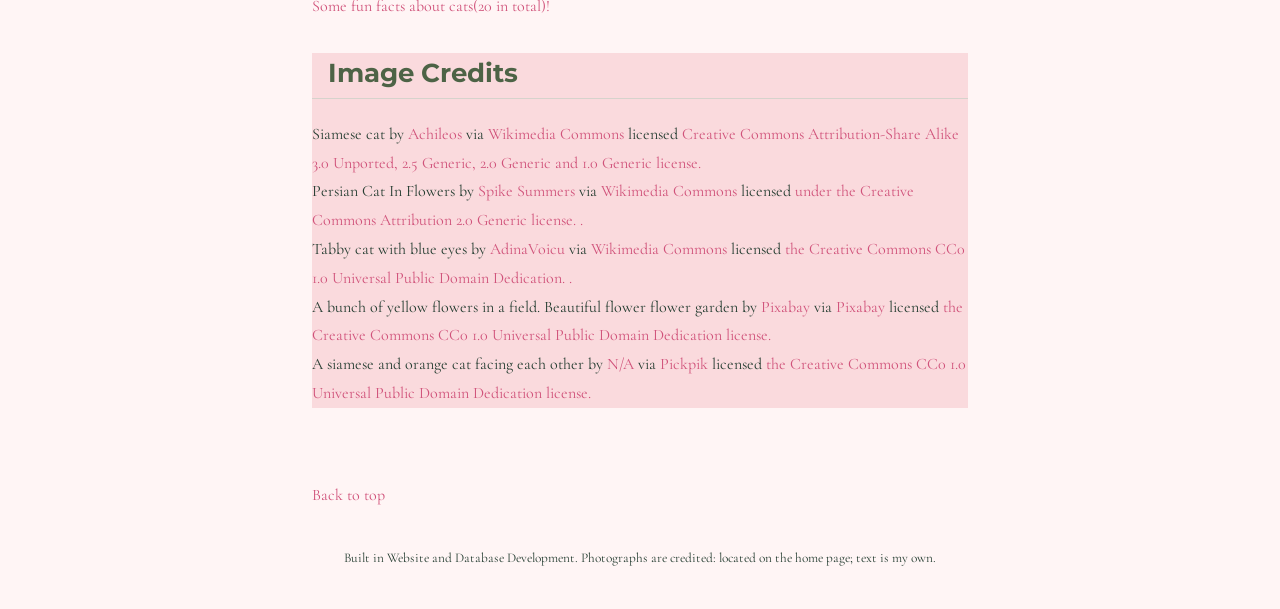
==== commit 3ff52f8b: "Site_U2L9_Weeks" ====
--- a/index.html
+++ b/index.html
@@ -37,13 +37,28 @@
             </ul>
         </nav>
         </section>
+        
         <main>
-
-            <div class="intro">
-                <p>Welcome this site is about the main two cat body types, <em>Cobby</em> and <em>Oriental</em>!</p>
-                <p> <a href="about.html">learn more about me!</a></p>
-                <a href="#credits">Skip to the image credits</a>
-            </div>
+<!-- figure comes before the paragraph so the following text can wrap around it -->
+           
+<div class="intro">
+    <figure class="hero">
+        <img src="images/Tabby_cat_with_blue_eyes-3336579.jpg"
+             alt="A tabby cat with blue eyes looking at the camera">
+        <figcaption>A very cute tabby cat.</figcaption>
+    </figure>
+
+    <p>
+        Welcome! This site is about the two main cat body types,
+        <em>Cobby</em> and <em>Oriental</em>.
+        I created this website to share what I have learned
+        about their differences and the breeds that represent them.
+    </p>
+
+    <p><a href="about.html">Learn more about me!</a></p>
+    <a href="#credits">Skip to the image credits</a>
+</div>
+
 
             <section class="contents">
                 <h2>Contents list</h2>
--- a/style.css
+++ b/style.css
@@ -330,7 +330,7 @@
     color: var(--topList);
 }
 
-#mainInfo {
+#who {
 
     background-color: var(--light);
     padding: 1rem;
@@ -361,7 +361,7 @@
 /* --- max-width, one more time: the quote never gets wider than a
        comfortable reading measure, whatever the page does. --- */
 blockquote {
-  max-width: 36rem;
+    max-width: 36rem;
 }
 
 /* ============================================================
@@ -412,18 +412,18 @@
         text-decoration: none;
 
         &:link,
-        &:visited{
-            color:#A3485E;
+        &:visited {
+            color: #A3485E;
 
         }
 
-        &:hover{
+        &:hover {
             background-color: var(--light);
             color: var(--dark);
         }
     }
 
-    span { 
+    span {
         margin-right: .35rem;
     }
 }
@@ -434,27 +434,84 @@
        and the caption measures from the page instead. The white frame
        moves from the img to the figure, so the caption sits inside it. --- */
 
-hero {
-  position: relative;
-  margin: 1rem 0 0;
-  border: 4px solid #ffffff;
-
-  img {
-    display: block;                      /* an inline img leaves a text-line gap under it */
-    width: 100%;
-    border: 0;
-  }
-
-  figcaption {
-    position: absolute;                  /* out of the flow; measured from .hero */
-    left: 0;
-    right: 0;
-    bottom: 0;
-    padding: .5rem 1rem;
-    background-color: rgba(20, 83, 45, 0.75);
-    color: #ffffff;
-    font-size: .85rem;
-  }
+.hero {
+    position: relative;
+    margin: 1rem 0 0;
+    border: 4px solid #ffffff;
+
+    img {
+        display: block;
+        /* an inline img leaves a text-line gap under it */
+        width: 100%;
+        border: 0;
+    }
+
+    figcaption {
+        position: absolute;
+        /* out of the flow; measured from .hero */
+        left: 0;
+        right: 0;
+        bottom: 0;
+        padding: .5rem 1rem;
+        background-color: rgba(20, 83, 45, 0.75);
+        color: #ffffff;
+        font-size: .85rem;
+    }
+}
+
+/* styles the caption so it appears over the bottom of the image, That is why the caption can appear as an overlay rather than as ordinary text underneath the image. */
+
+
+/* ============================================================
+   Float, inline-block, align.
+   Two layout tools older than Flexbox and still in every site you
+   use. Float is for text flowing round a photo, and that is all it
+   is for now. inline-block is a row of boxes, with a flaw that is
+   the reason Flexbox exists (U3 L7).
+   ============================================================ */
+
+/* --- FLOAT: the figure moves to one side and the paragraph flows round
+       it. A float only moves what comes AFTER it in the HTML, which is why
+       the figure sits above the paragraph. The margin keeps the words off
+       the frame; the width is what makes it a float and not a full-width
+       photo with nothing beside it.
+
+       display: flow-root on the box is the CONTAIN line. A float is taken
+       out of the flow, so without it the box ends at the paragraph and the
+       photo hangs out of the bottom. overflow: auto did the same job for
+       fifteen years, by accident; flow-root is the one made for it. --- */
+
+
+.intro {
+    display: flow-root;
+    /* contain the float: see next slide, Helps the parent contain its floated image. */
+
+    .hero {
+        float: right;
+        /* Moves the figure to the right so text can wrap around it*/
+
+        width: 50%;
+        /* Makes the figure half the width of its containing element. */
+
+        margin: 0 0 .5rem 1.5rem;
+        /* keep the words off the frame, Makes the figure half the width of its containing element.
+    margin	Adds space between the image and surrounding text.*/
+    }
+}
+
+#who {
+    display: flow-root;
+
+    .hero {
+        float: left;
+        width: 45%;
+        margin: 0 1.5rem .5rem 0;
+    }
+}
+
+
+h2 {
+    clear: both;
 }
 
 /* --- OVERFLOW: a table that is wider than the window scrolls inside this
@@ -462,6 +519,38 @@
        (it spills), hidden clips it, scroll always shows bars, auto shows
        them only when needed. --- */
 
-       .table-wrap {
-        overflow-x: auto;
-       }+.table-wrap {
+    overflow-x: auto;
+}
+
+/* --- INLINE-BLOCK: three boxes in a row. Each is a word that takes a
+       width, so they sit side by side; vertical-align: top lines up their
+       tops instead of their baselines. 32% three times is 96%: the rest is
+       the SPACE CHARACTER between the </li> and the next <li>, which
+       inline-block treats as a word. That is its famous flaw. --- */
+
+.cat-groups {
+    list-style-type: none;
+    padding-left: 0;
+
+    .group {
+        display: inline-block;
+        vertical-align: top;
+        width: 32%;
+        padding: .75rem 1rem;
+        background-color: var(--light);
+        border: 1px solid var(--line);
+
+        /* ALIGN: the card's title centred, as a block of its own */
+        strong {
+            display: block;
+            text-align: center;
+            font-family: "Source Sans 3", "Segoe UI", Arial, sans-serif;
+        }
+
+        ul {
+            margin: .5rem 0 0;
+            padding-left: 1.1rem;
+        }
+    }
+}
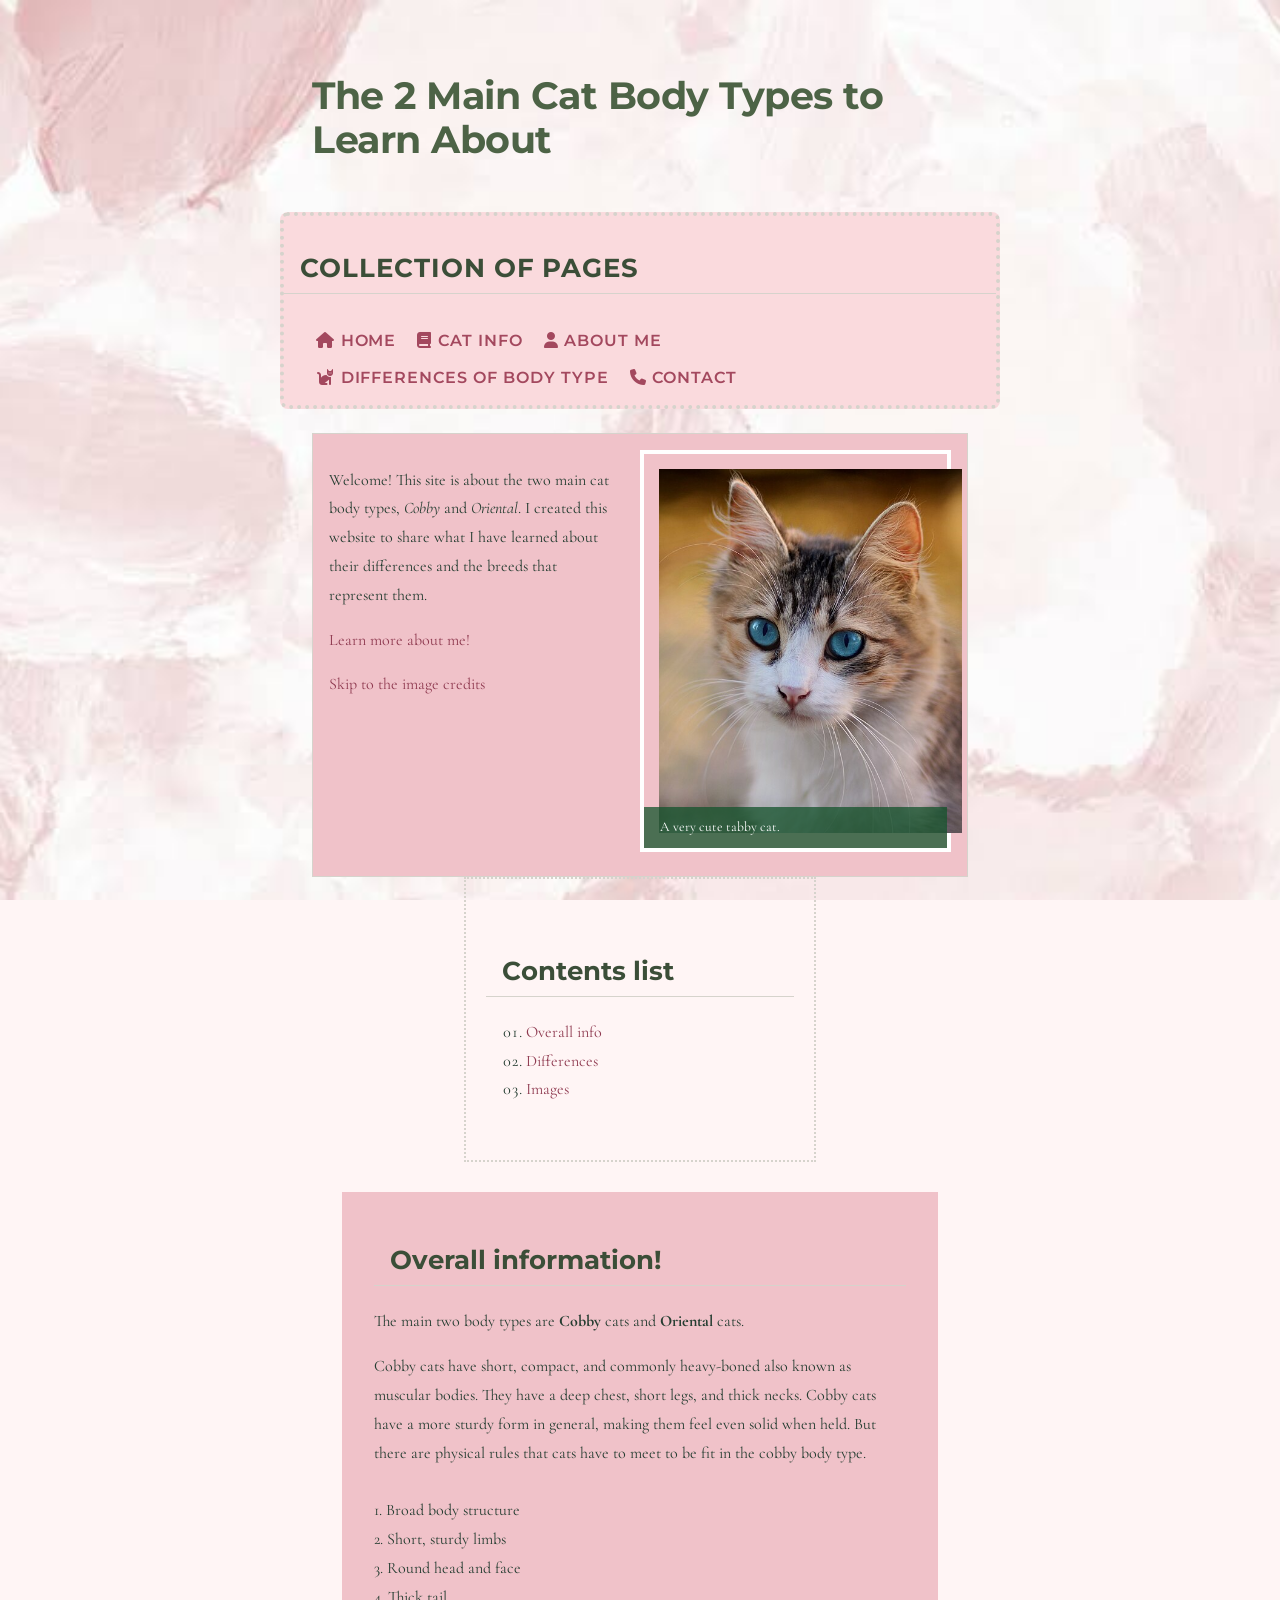
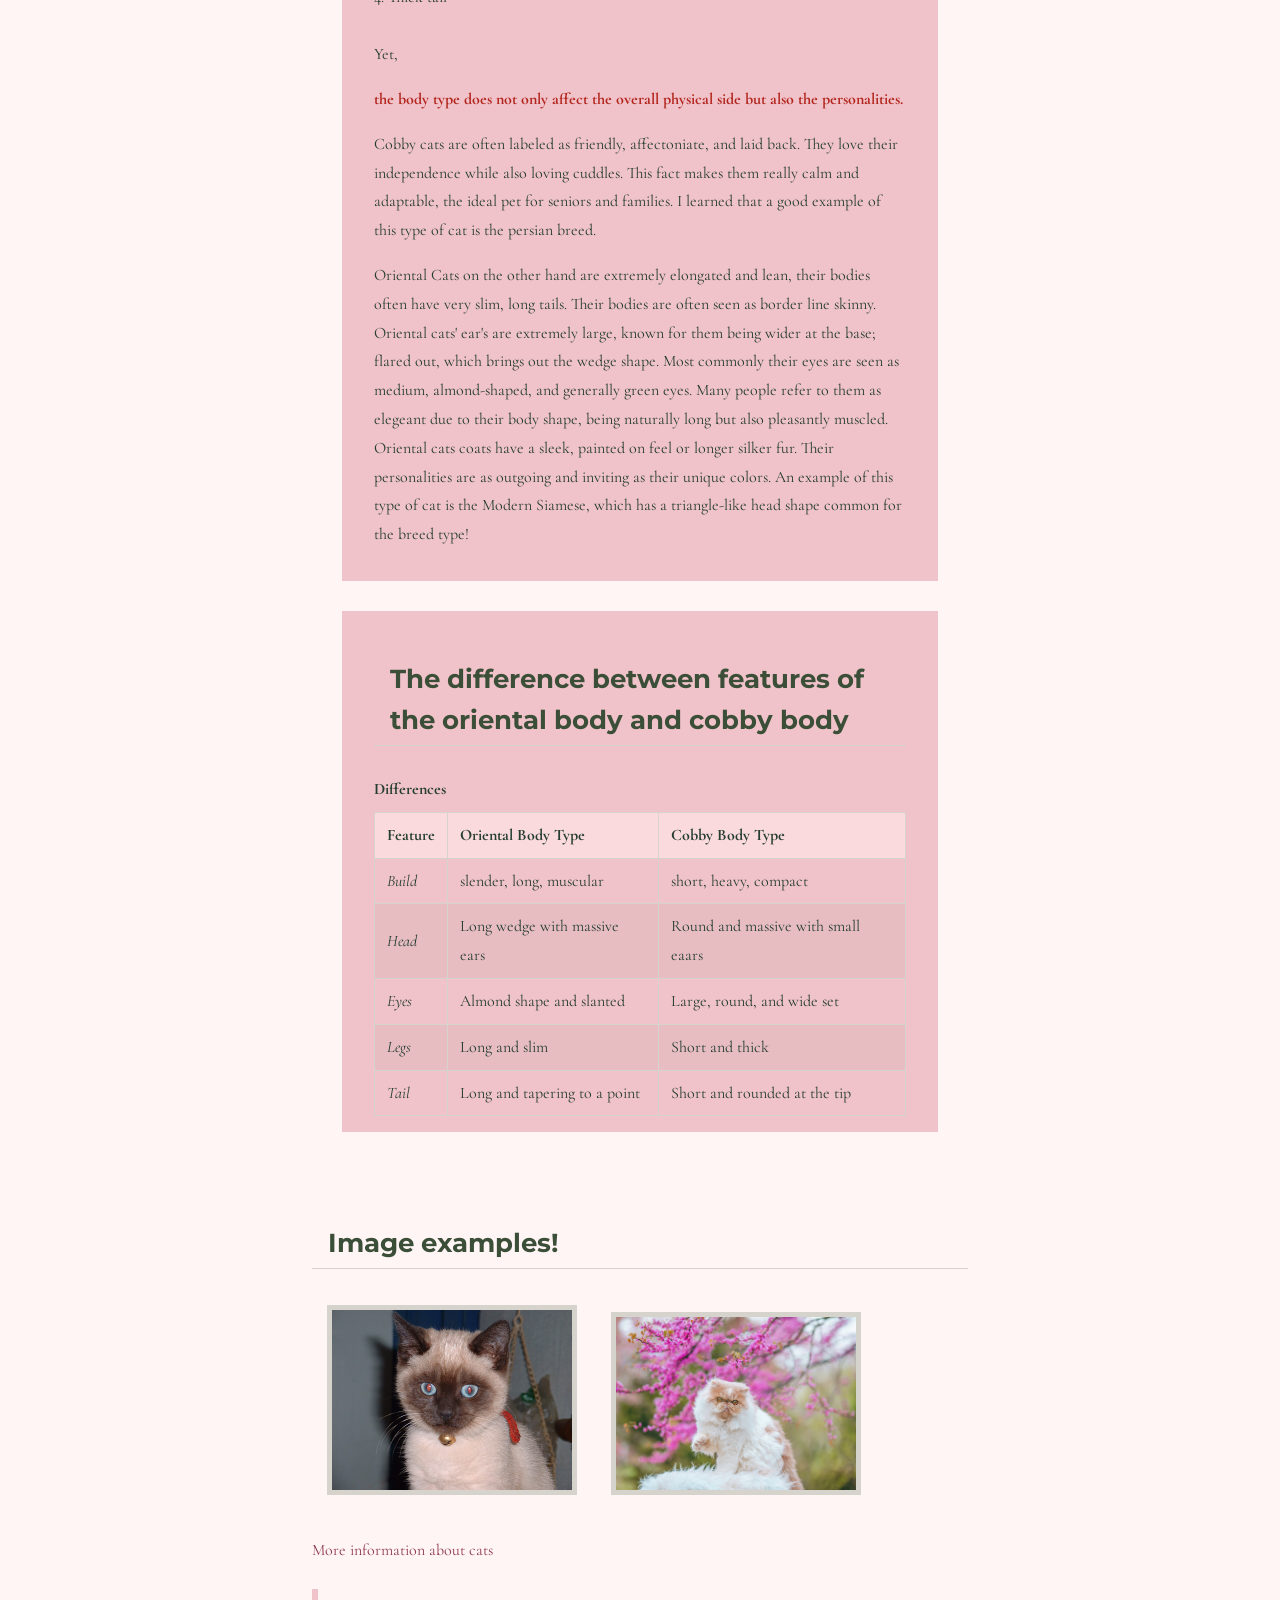
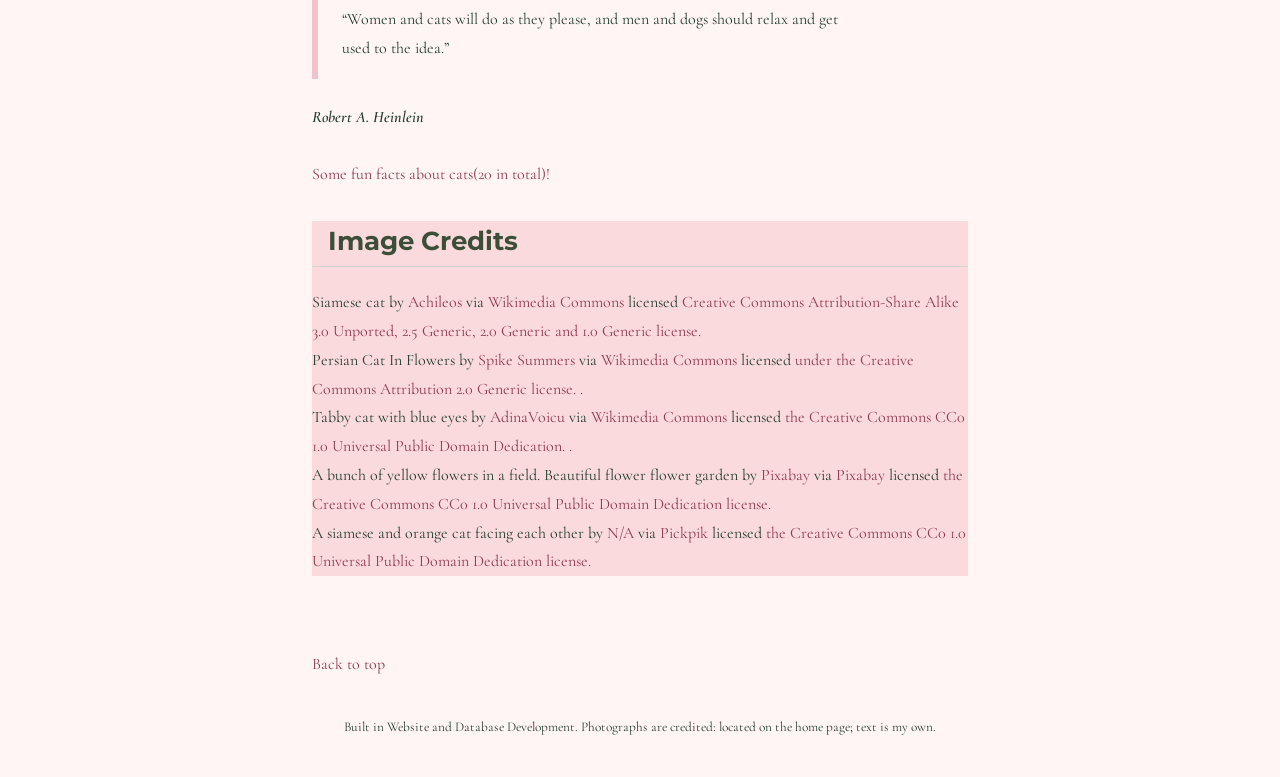
==== commit 62e0dc58: "Site_U2L9_WeeksF" ====
--- a/index.html
+++ b/index.html
@@ -4,9 +4,10 @@
 <head>
     <!-- Welcome to my page about cats!!-->
     <meta charset="UTF-8">
-    <meta name="viewport" content="width=device-width, inital-scale=1.0">
-    <meta name="descripton" content="Information about the two main body types of cat">
+    <meta name="viewport" content="width=device-width, initial-scale=1.0">
+    <meta name="description" content="Information about the two main body types of cat">
     <title>Cat Body Types</title>
+    <link rel="icon" href="images/favicon.png">
     <link rel="stylesheet" href="https://cdnjs.cloudflare.com/ajax/libs/font-awesome/6.5.2/css/all.min.css">
     <link rel="stylesheet" href="style.css">
 
@@ -19,7 +20,6 @@
         <a class="skip-link" href="#mainInfo">Skip to main content</a>
         <h1>The 2 Main Cat Body Types to Learn About</h1>
 
-        </section>
     </header>
     <section class="navLinks">
         <h2>Collection of pages</h2>
@@ -162,6 +162,7 @@
                     </tbody>
                 </table>
             </section>
+            
             <br>
 
 
--- a/style.css
+++ b/style.css
@@ -1,12 +1,11 @@
 /* ============================================================
-   U2 L1 — the first stylesheet.
+   Cat site stylesheet.
    ONE file. Every page links to it. Change a rule here and all
-   four pages change at once — that is the whole argument for an
+   five pages change at once — that is the whole argument for an
    EXTERNAL stylesheet over writing style="" on every element.
    ============================================================ */
 
-/* --- element selector: every <body> on the site --- */
-
+/* @import must come before every other rule */
 @import url('https://fonts.googleapis.com/css2?family=Cormorant+Garamond:ital,wght@0,300..700;1,300..700&family=Montserrat:ital,wght@0,100..900;1,100..900&display=swap');
 
 * {
@@ -16,7 +15,7 @@
 /* Palette */
 :root {
     --dark: #F0C2C9;
-    /* intros + extra info like tables*/
+    /* intros + extra info like tables */
     --light: #FADADD;
     /* main sections, nav links, credits */
     --background: #FFF5F5;
@@ -25,16 +24,20 @@
 
     --text: #253D31;
 
-    --bigTop: #8A9A86;
-    /* main topic headings*/
-
-    --medTop: #4D6346;
-    /* Sub topics headings */
-
-    --litTop: #3B4E38;
+    --bigTop: #4D6346;
+    /* main topic headings (darkened for contrast) */
+
+    --medTop: #3B4E38;
+    /* sub topic headings */
+
+    --litTop: #2F3F2D;
     /* topics inside of sub topics or unrelated information */
 
-    --link: #1E352F;
+    --link: #8F3A50;
+    /* unvisited links (darkened for contrast) */
+
+    --visited: #5B3F73;
+    /* visited links: different from unvisited so people can tell */
 
     --def: #A3485E;
     /* used for definition titles */
@@ -42,76 +45,27 @@
     --warning: #b3261e;
     /* used only for warnings */
 
-    --navLink: #8A9A86;
-    /* used for text in the navlink section*/
-
-    --topList: #964B61;
+    --navLink: #4D6346;
+    /* used for text in the navlink section */
+
+    --topList: #8F3A50;
     /* used for list titles */
 
-    --quotes: #C21E56;
+    --quotes: #A8123F;
     /* used for quotes */
 
-    --content: #D0527A;
+    --content: #A8123F;
     /* used in content lists */
 }
+
+/* --- element selectors --- */
 
 body {
     font-family: "Cormorant Garamond", Garamond, "Times New Roman", serif;
     line-height: 1.8;
     color: var(--text);
     background-color: var(--background);
-    margin: 0 auto;
-    max-width: 45rem;
-    padding: 1.5rem;
-
-}
-
-h1 {
-    font-size: 2.4rem;
-    color: var(--bigTop);
-    font-family: "Montserrat", "Parisienne", "Great Vibes", cursive;
-    line-height: 1.15;
-    letter-spacing: -0.5;
-}
-
-h2 {
-    font-size: 1.6rem;
-    color: var(--medTop);
-    font-family: "Montserrat", "Parisienne", "Great Vibes", cursive;
-
-    line-height: 1.6;
-    border-bottom: 1px solid var(--line);
-    /* under every heading*/
-    margin-top: 2rem;
-    padding-left: 1rem;
-    padding-bottom: .25rem;
-
-}
-
-h3 {
-    font-size: 1.4rem;
-    color: var(--litTop);
-    border-bottom: 1px solid var(--line);
-    line-height: 1.6;
-    font-family: "Montserrat", "Parisienne", "Great Vibes", cursive;
-
-
-}
-
-a {
-    color: var(--link);
-}
-
-dt {
-    color: var(--def);
-    font-weight: bold;
-}
-
-
-
-body {
-    background-color: var(--background);
-    background-image: url(images/pink\ white.jpg);
+    background-image: url("images/pink white.jpg");
     background-repeat: no-repeat;
     background-position: center top;
     background-size: cover;
@@ -120,7 +74,45 @@
     /* centering! */
     padding: 1.5rem;
     max-width: 48rem;
-
+}
+
+h1 {
+    font-size: 2.4rem;
+    color: var(--bigTop);
+    font-family: "Montserrat", "Parisienne", "Great Vibes", cursive;
+    line-height: 1.15;
+    letter-spacing: -0.5px;
+}
+
+h2 {
+    font-size: 1.6rem;
+    color: var(--medTop);
+    font-family: "Montserrat", "Parisienne", "Great Vibes", cursive;
+    line-height: 1.6;
+    border-bottom: 1px solid var(--line);
+    /* under every heading */
+    margin-top: 2rem;
+    padding-left: 1rem;
+    padding-bottom: .25rem;
+    clear: both;
+}
+
+h3 {
+    font-size: 1.4rem;
+    color: var(--litTop);
+    border-bottom: 1px solid var(--line);
+    line-height: 1.6;
+    font-family: "Montserrat", "Parisienne", "Great Vibes", cursive;
+}
+
+dt {
+    color: var(--def);
+    font-weight: 700;
+}
+
+dd {
+    margin-left: 0;
+    margin-bottom: .75rem;
 }
 
 footer {
@@ -133,7 +125,6 @@
 }
 
 header {
-
     padding: 1.5rem 2rem;
 }
 
@@ -142,16 +133,12 @@
     /* one side only */
     margin: 1.5rem 0;
     padding: 1rem 1.5rem;
+    /* the quote never gets wider than a comfortable reading measure */
+    max-width: 36rem;
 }
 
 cite {
     font-weight: 600;
-
-}
-
-caption {
-    text-align: left;
-    font-weight: bold;
 }
 
 img {
@@ -163,6 +150,31 @@
 
 iframe {
     max-width: 100%;
+    border: 0;
+    /* replaces the deprecated frameborder="0" attribute */
+}
+
+/* --- LINKS: order matters (LoVe HAte: link, visited, hover, active) --- */
+
+a {
+    color: var(--link);
+}
+
+a:link {
+    color: var(--link);
+    text-decoration: none;
+}
+
+a:visited {
+    color: var(--visited);
+}
+
+a:hover {
+    text-decoration: underline;
+}
+
+a:active {
+    color: var(--warning);
 }
 
 /* --- OUTLINE is where Tab is. It draws outside the box and takes no
@@ -176,27 +188,10 @@
     outline-offset: 2px;
 }
 
-a:link {
-    color: var(--content);
-    text-decoration: none;
-}
-
-a:visited {
-    color: var(--content);
-}
-
-a:hover {
-    text-decoration: underline;
-}
-
-a:active {
-    color: var(--warning);
-}
-
-/* --- the header's links are white on green; their hover needs its own rule --- */
+/* --- the header's links: their hover needs its own rule --- */
 header a:hover {
     background-color: var(--light);
-    color: var(--dark);
+    color: var(--text);
 }
 
 /* --- LISTS: the property goes on the list, not the items --- */
@@ -216,19 +211,11 @@
 #credits ul {
     list-style-type: none;
     padding-left: 0;
-}
-
-/* no marker, no indent */
-dt {
-    font-weight: 700;
-}
-
-dd {
-    margin-left: 0;
-    margin-bottom: .75rem;
-}
-
-/* makes the table readable */
+    /* no marker, no indent */
+}
+
+/* --- TABLES: make them readable --- */
+
 table {
     border-collapse: collapse;
     width: 100%;
@@ -236,11 +223,9 @@
 
 th,
 td {
-
     border: 1px solid var(--line);
     padding: .5rem .75rem;
     text-align: left;
-
 }
 
 th {
@@ -257,18 +242,22 @@
 
 caption {
     caption-side: top;
+    text-align: left;
+    font-weight: bold;
     padding: .5rem 0;
 }
 
-
-
-/* --- CLASS selector. The dot means "any element with class=intro".
-       We put class="intro" on that div back in L8, for exactly this. --- */
-
-/* --- the skip link, now that Tab means something. It sits off-screen
-       until a keyboard user tabs to it, then appears at the top of the
-       page. Nothing else on the site is positioned. --- */
-
+/* --- OVERFLOW: a table that is wider than the window scrolls inside this
+       box instead of pushing the whole page wider. --- */
+
+.table-wrap {
+    overflow-x: auto;
+}
+
+/* --- CLASS and ID selectors --- */
+
+/* The skip link sits off-screen until a keyboard user tabs to it,
+   then appears at the top of the page. */
 .skip-link {
     position: absolute;
     top: 1rem;
@@ -282,33 +271,88 @@
     left: 1rem;
 }
 
-
 .intro {
     background-color: var(--dark);
     padding: 1rem;
     border: 1px solid var(--line);
     /* width style color */
-
-
+    display: flow-root;
+    /* contains the floated figure so the box wraps around it */
+
+    .hero {
+        float: right;
+        /* moves the figure right so text wraps around it */
+        width: 50%;
+        margin: 0 0 .5rem 1.5rem;
+        /* keeps the words off the frame */
+    }
 }
 
 .contents {
     padding: 40px 20px;
     max-width: 22rem;
-    border: 2cap dotted var(--line);
-    border-bottom: 1rem;
-    border-top: 1rem;
+    border: 2px dotted var(--line);
     margin: 0 auto;
-
-}
-
-/* --- another class, already on the page since L8 --- */
+}
+
 .warning {
     color: var(--warning);
     font-weight: bold;
 }
 
+.listTitle {
+    color: var(--topList);
+}
+
+#who {
+    background-color: var(--light);
+    padding: 1rem;
+    display: flow-root;
+
+    .hero {
+        float: left;
+        width: 45%;
+        margin: 0 1.5rem .5rem 0;
+    }
+}
+
+#mainInfo,
+#tableInfo {
+    background-color: var(--dark);
+    padding: 1rem 2rem;
+    margin: 30px;
+}
+
+#credits {
+    background-color: var(--light);
+}
+
+#quote {
+    padding: 1rem;
+    color: var(--quotes);
+}
+
+#random {
+    display: none;
+    /* hidden until the button has JavaScript behind it */
+}
+
+/* ============================================================
+   NAV BAR
+   position: sticky only sticks inside its PARENT. The nav's parent
+   used to be .navLinks, which was barely taller than the nav, so
+   it had nowhere to stick. The sticky rule now lives on .navLinks
+   itself, whose parent is <body> (the whole page).
+
+   Nesting: a rule that belongs to one part of the page is written
+   INSIDE that part's rule. & means "the thing I am inside".
+   ============================================================ */
+
 .navLinks {
+    position: sticky;
+    top: 0;
+    z-index: 10;
+    /* sits above the figure captions as they scroll past */
     background-color: var(--light);
     color: var(--navLink);
     border: 4px dotted var(--line);
@@ -318,78 +362,10 @@
     text-transform: uppercase;
     letter-spacing: .06em;
     font-weight: 600;
-    text-decoration: none;
     font-family: "Montserrat", "Parisienne", "Great Vibes", cursive;
-
-
-
-
-}
-
-.listTitle {
-    color: var(--topList);
-}
-
-#who {
-
-    background-color: var(--light);
-    padding: 1rem;
-
-}
-
-#tableInfo {
-    background-color: var(--dark);
-    padding: 1rem 2rem;
-    margin: 30px;
-
-}
-
-#credits {
-    background-color: var(--light);
-}
-
-#quote {
-    padding: 1rem;
-    color: var(--quotes);
-}
-
-#random {
-    display: none;
-    /* leaves nothing */
-}
-
-/* --- max-width, one more time: the quote never gets wider than a
-       comfortable reading measure, whatever the page does. --- */
-blockquote {
-    max-width: 36rem;
-}
-
-/* ============================================================
-   Position, z-index, overflow — and NESTING.
-
-   From today, a rule that belongs to one part of the page is written
-   INSIDE that part's rule:
-
-       nav { a { } }          is the same as     nav a { }
-       a { &:hover { } }      is the same as     a:hover { }
-
-   & means "the thing I am inside". Every browser has understood this
-   since 2024. The nav rules from L3, L5, L6 and L7 are gathered here
-   and the originals are gone: reload, and nothing changed. Then the
-   nav moved out of the header in the HTML and got a bar of its own.
-   ============================================================ */
-
-/* --- POSITION: sticky is in the flow until you scroll past it, then it
-       pins to the edge you name. top: 0 is the edge. z-index decides what
-       sits on top when two positioned things overlap: the caption below is
-       positioned too, and later in the file, so without this it would draw
-       over the nav as it scrolled past. --- */
-
+}
 
 nav {
-    position: sticky;
-    top: 0;
-    z-index: 10;
     padding: .5rem 2rem;
 
     ul {
@@ -402,7 +378,6 @@
         display: inline-block;
         padding: .25rem 0;
         margin-right: 1rem;
-
     }
 
     a {
@@ -413,13 +388,13 @@
 
         &:link,
         &:visited {
-            color: #A3485E;
-
+            color: var(--def);
         }
 
         &:hover {
-            background-color: var(--light);
-            color: var(--dark);
+            background-color: var(--def);
+            color: #ffffff;
+            /* readable: white on dark rose */
         }
     }
 
@@ -428,11 +403,12 @@
     }
 }
 
-/* --- RELATIVE + ABSOLUTE: the caption sits ON the photo.
-       position: relative on the figure changes nothing you can see. It
-       makes the figure the box the caption measures from; take it away
-       and the caption measures from the page instead. The white frame
-       moves from the img to the figure, so the caption sits inside it. --- */
+/* ============================================================
+   FIGURE + CAPTION
+   position: relative on the figure makes it the box the caption
+   measures from. The white frame sits on the figure, so the caption
+   is inside it.
+   ============================================================ */
 
 .hero {
     position: relative;
@@ -459,75 +435,12 @@
     }
 }
 
-/* styles the caption so it appears over the bottom of the image, That is why the caption can appear as an overlay rather than as ordinary text underneath the image. */
-
-
 /* ============================================================
-   Float, inline-block, align.
-   Two layout tools older than Flexbox and still in every site you
-   use. Float is for text flowing round a photo, and that is all it
-   is for now. inline-block is a row of boxes, with a flaw that is
-   the reason Flexbox exists (U3 L7).
+   INLINE-BLOCK: three boxes in a row. Each takes a width, so they sit
+   side by side. Three 32% boxes is 96%, and the space character
+   between the <li>s counts as a word, so it can push the third box
+   onto a new line. 31% leaves room for those gaps.
    ============================================================ */
-
-/* --- FLOAT: the figure moves to one side and the paragraph flows round
-       it. A float only moves what comes AFTER it in the HTML, which is why
-       the figure sits above the paragraph. The margin keeps the words off
-       the frame; the width is what makes it a float and not a full-width
-       photo with nothing beside it.
-
-       display: flow-root on the box is the CONTAIN line. A float is taken
-       out of the flow, so without it the box ends at the paragraph and the
-       photo hangs out of the bottom. overflow: auto did the same job for
-       fifteen years, by accident; flow-root is the one made for it. --- */
-
-
-.intro {
-    display: flow-root;
-    /* contain the float: see next slide, Helps the parent contain its floated image. */
-
-    .hero {
-        float: right;
-        /* Moves the figure to the right so text can wrap around it*/
-
-        width: 50%;
-        /* Makes the figure half the width of its containing element. */
-
-        margin: 0 0 .5rem 1.5rem;
-        /* keep the words off the frame, Makes the figure half the width of its containing element.
-    margin	Adds space between the image and surrounding text.*/
-    }
-}
-
-#who {
-    display: flow-root;
-
-    .hero {
-        float: left;
-        width: 45%;
-        margin: 0 1.5rem .5rem 0;
-    }
-}
-
-
-h2 {
-    clear: both;
-}
-
-/* --- OVERFLOW: a table that is wider than the window scrolls inside this
-       box instead of pushing the whole page wider. visible is the default
-       (it spills), hidden clips it, scroll always shows bars, auto shows
-       them only when needed. --- */
-
-.table-wrap {
-    overflow-x: auto;
-}
-
-/* --- INLINE-BLOCK: three boxes in a row. Each is a word that takes a
-       width, so they sit side by side; vertical-align: top lines up their
-       tops instead of their baselines. 32% three times is 96%: the rest is
-       the SPACE CHARACTER between the </li> and the next <li>, which
-       inline-block treats as a word. That is its famous flaw. --- */
 
 .cat-groups {
     list-style-type: none;
@@ -536,16 +449,17 @@
     .group {
         display: inline-block;
         vertical-align: top;
-        width: 32%;
+        /* line up the tops, not the baselines */
+        width: 31%;
         padding: .75rem 1rem;
         background-color: var(--light);
         border: 1px solid var(--line);
 
-        /* ALIGN: the card's title centred, as a block of its own */
         strong {
             display: block;
             text-align: center;
-            font-family: "Source Sans 3", "Segoe UI", Arial, sans-serif;
+            /* "Source Sans 3" was never loaded, so use a font that is */
+            font-family: "Montserrat", "Segoe UI", Arial, sans-serif;
         }
 
         ul {
